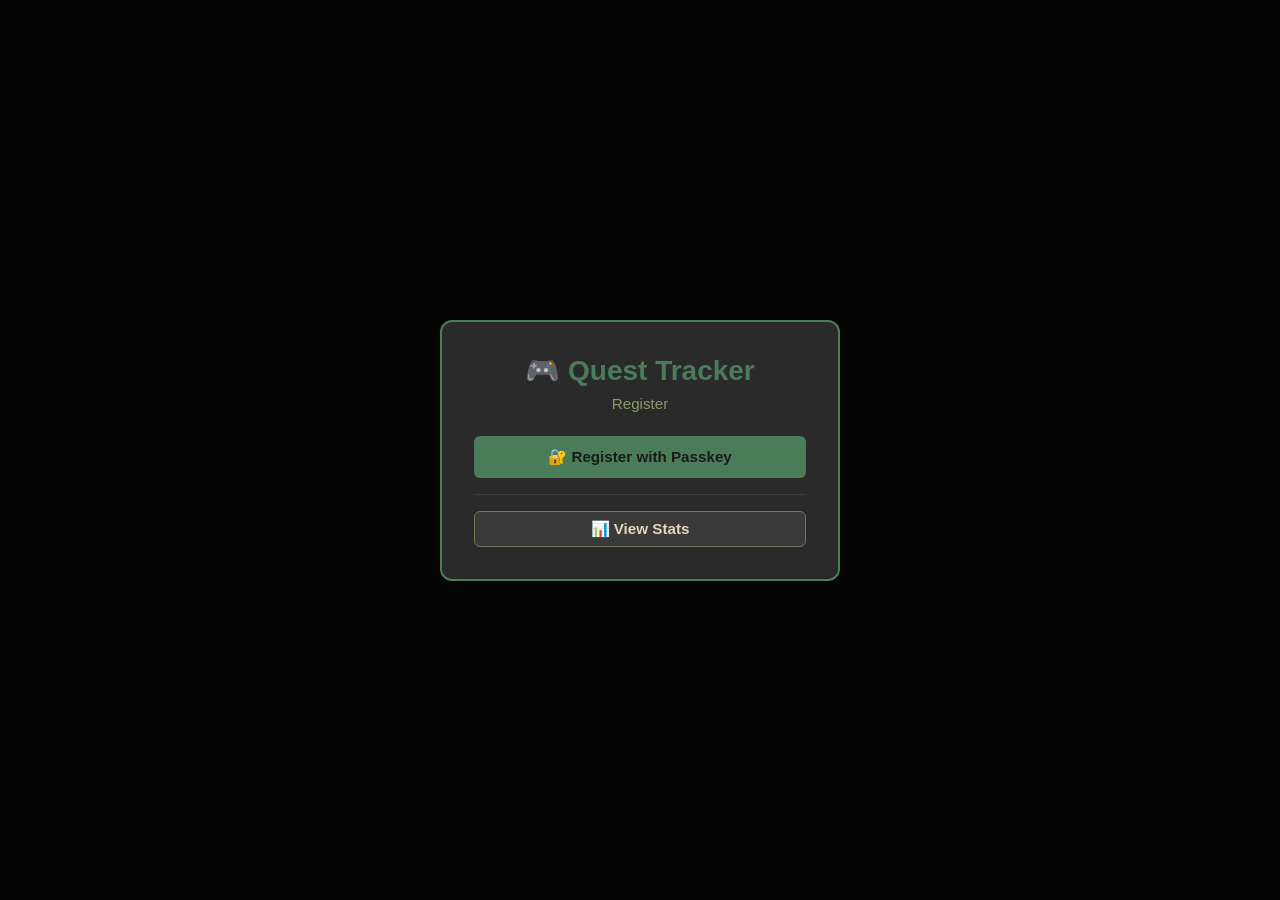
==== index.html @ 0c8b2405 "Fully (as far as I am aware) completed project." ====
<!DOCTYPE html>
<html lang="en">
<head>
    <meta charset="UTF-8">
    <meta name="viewport" content="width=device-width, initial-scale=1.0, viewport-fit=cover, user-scalable=yes">
    <meta name="theme-color" content="#1a1a1a">
    <meta name="apple-mobile-web-app-capable" content="yes">
    <meta name="apple-mobile-web-app-status-bar-style" content="black-translucent">
    <meta name="apple-mobile-web-app-title" content="Quest Tracker">
    <meta http-equiv="Content-Security-Policy" content="default-src * 'unsafe-inline' 'unsafe-eval' data: blob:; script-src * 'unsafe-inline' 'unsafe-eval' data: blob:; connect-src * 'unsafe-inline';">
    <title>Quest Tracker</title>
    <link rel="manifest" href="manifest.json?v=2">
    <link rel="icon" type="image/x-icon" href="/favicon.ico">
    <style>
        * { margin: 0; padding: 0; box-sizing: border-box; }
        :root {
            --jade: #4a7c59;
            --jade-dark: #2d4a37;
            --olive: #6b7d54;
            --olive-light: #8a9968;
            --dark-grey: #1a1a1a;
            --dark-grey-2: #2a2a2a;
            --dark-grey-3: #3a3a3a;
            --cream: #e6d5b8;
            --accent: #d4a574;
            --success: #52b788;
            --warning: #e8971f;
            --error: #d62828;
        }
        html, body { width: 100%; height: 100%; font-family: -apple-system, BlinkMacSystemFont, 'Segoe UI', Roboto, sans-serif; background: var(--dark-grey); color: var(--cream); overflow-x: hidden; }
        body { padding-top: max(12px, env(safe-area-inset-top)); padding-bottom: max(5px, env(safe-area-inset-bottom)); padding-left: env(safe-area-inset-left); padding-right: env(safe-area-inset-right); }
        .notch-fix { position: fixed; top: 0; left: 0; right: 0; height: env(safe-area-inset-top); background: var(--dark-grey); z-index: 9999; pointer-events: none; }
        .notch-fix-bottom { position: fixed; bottom: 0; left: 0; right: 0; height: env(safe-area-inset-bottom); background: var(--dark-grey); z-index: 9999; pointer-events: none; }
        .auth-modal { position: fixed; top: 0; left: 0; width: 100%; height: 100%; background: rgba(0,0,0,0.8); display: flex; align-items: center; justify-content: center; z-index: 2000; }
        .auth-modal.hidden { display: none; }
        .auth-box { background: var(--dark-grey-2); border: 2px solid var(--jade); border-radius: 12px; padding: 2rem; width: 90%; max-width: 400px; text-align: center; }
        .auth-box h1 { color: var(--jade); margin-bottom: 0.5rem; font-size: 1.75rem; }
        .auth-box p { color: var(--olive-light); margin-bottom: 1.5rem; font-size: 0.95rem; }
        .auth-buttons { display: flex; flex-direction: column; gap: 1rem; }
        button { padding: 0.75rem 1.5rem; background: var(--jade); color: var(--dark-grey); border: none; border-radius: 6px; cursor: pointer; font-weight: 600; font-size: 0.95rem; transition: all 0.3s; }
        button:hover { background: var(--olive-light); transform: translateY(-2px); }
        button.secondary { background: var(--dark-grey-3); color: var(--cream); border: 1px solid var(--olive); padding: 0.5rem 1rem; }
        .container { max-width: 800px; margin: 0 auto; padding: 1rem; }
        .header { display: flex; justify-content: space-between; align-items: center; padding: 1rem; background: var(--dark-grey-2); border-bottom: 2px solid var(--jade); margin-bottom: 1.5rem; border-radius: 0 0 8px 8px; gap: 1rem; flex-wrap: wrap; }
        .player-info { display: flex; align-items: center; gap: 1rem; flex: 1; min-width: 200px; }
        .player-avatar { width: 48px; height: 48px; border-radius: 50%; background: var(--jade); display: flex; align-items: center; justify-content: center; font-size: 24px; border: 2px solid var(--jade-dark); overflow: hidden; flex-shrink: 0; }
        .player-avatar img { width: 100%; height: 100%; object-fit: cover; object-position: center 30%; }
        .player-details h1 { font-size: 1.5rem; font-weight: 600; color: var(--jade); margin: 0; }
        .points-display { font-size: 0.875rem; color: var(--olive-light); }
        .header-actions { display: flex; gap: 0.75rem; align-items: center; }
        .header-actions button { padding: 0.4rem 0.8rem; font-size: 0.85rem; line-height: 1; height: 44px; min-width: 44px; }
        .reload-btn { background: var(--accent); color: var(--dark-grey); }
        .missed-section { background: rgba(232,151,31,0.1); border-left: 4px solid var(--warning); border-radius: 6px; padding: 1rem; margin-bottom: 1.5rem; border: 1px solid var(--warning); }
        .missed-section h3 { color: var(--warning); margin: 0 0 0.75rem 0; }
        .missed-quest { background: var(--dark-grey-3); padding: 0.75rem; border-radius: 4px; margin-bottom: 0.5rem; opacity: 0.7; border-left: 4px solid var(--warning); }
        .quest-section { background: var(--dark-grey-2); border: 1px solid var(--dark-grey-3); border-radius: 8px; overflow: hidden; margin-bottom: 1.5rem; }
        .quest-section-header { background: var(--jade-dark); padding: 1rem; cursor: pointer; display: flex; justify-content: space-between; align-items: center; }
        .quest-section-header h2 { margin: 0; font-size: 1.125rem; color: var(--cream); }
        .section-toggle { transition: transform 0.3s; font-size: 0.8rem; line-height: 1; }
        .section-toggle.collapsed { transform: rotate(-90deg); }
        .quest-list { padding: 1rem; display: flex; flex-direction: column; gap: 0.75rem; }
        .quest-list.hidden { display: none; }
        .quest-item { display: flex; align-items: center; gap: 1rem; padding: 0.75rem; background: var(--dark-grey-3); border-radius: 6px; border-left: 4px solid var(--olive); }
        .quest-item.completed { background: rgba(82,183,136,0.1); border-left-color: var(--success); opacity: 0.6; }
        .quest-item.locked { opacity: 0.5; pointer-events: none; }
        .quest-checkbox { width: 24px; height: 24px; cursor: pointer; accent-color: var(--jade); flex-shrink: 0; }
        .quest-info { flex: 1; }
        .quest-name { font-weight: 500; color: var(--cream); margin: 0 0 0.25rem 0; }
        .quest-item.completed .quest-name { text-decoration: line-through; color: var(--olive-light); }
        .quest-details { font-size: 0.75rem; color: var(--olive-light); margin: 0; }
        .quest-points { background: var(--jade); color: var(--dark-grey); padding: 0.25rem 0.75rem; border-radius: 12px; font-weight: 600; font-size: 0.875rem; white-space: nowrap; flex-shrink: 0; }
        .lock-message { background: rgba(232,151,31,0.15); border: 1px solid var(--warning); border-radius: 6px; padding: 1rem; margin-bottom: 1rem; text-align: center; color: var(--warning); }
        .sidebar { display: grid; grid-template-columns: repeat(auto-fit, minmax(200px, 1fr)); gap: 1.5rem; margin-bottom: 2rem; }
        .sidebar-card { background: var(--dark-grey-2); border: 1px solid var(--dark-grey-3); border-radius: 8px; padding: 1rem; }
        .sidebar-card.shop { padding: 0; }
        .sidebar-card h2 { margin: 0; font-size: 1.125rem; color: var(--jade); }
        .point-stat { font-size: 2rem; font-weight: 700; color: var(--accent); margin: 0.5rem 0; text-align: center; }
        .today-points-sup { font-size: 0.9rem; font-weight: 600; color: var(--success); vertical-align: super; margin-left: 2px; }
        .shop-header { padding: 1rem; cursor: pointer; display: flex; justify-content: space-between; align-items: center; }
        .shop-header h2 { margin: 0; font-size: 1.125rem; }
        .shop-items { margin: 1rem; display: flex; flex-direction: column; gap: 0.75rem; max-height: 300px; overflow-y: auto; }
        .shop-items.hidden { display: none; }
        .shop-item { background: var(--dark-grey-3); padding: 0.75rem; border-radius: 6px; border-left: 4px solid var(--accent); display: flex; justify-content: space-between; align-items: center; gap: 0.75rem; }
        .shop-item-name { font-weight: 600; margin: 0; color: var(--cream); }
        .shop-item-cost { font-size: 0.75rem; color: var(--olive-light); margin: 0.25rem 0 0 0; }
        .redeem-btn { background: var(--accent); color: var(--dark-grey); padding: 0.5rem 1rem; border: none; border-radius: 4px; cursor: pointer; font-weight: 600; font-size: 0.75rem; }
        .redeem-btn:disabled { opacity: 0.5; cursor: not-allowed; }
        .completed-section { background: var(--dark-grey-2); border: 1px solid var(--dark-grey-3); border-radius: 8px; overflow: hidden; margin-top: 2rem; }
        .completed-section-header { background: rgba(82,183,136,0.2); padding: 1rem; cursor: pointer; display: flex; justify-content: space-between; align-items: center; }
        .completed-section-header h2 { margin: 0; font-size: 1rem; color: var(--success); }
        .completed-list { padding: 1rem; display: flex; flex-direction: column; gap: 0.5rem; }
        .completed-list.hidden { display: none; }
        .completed-item { background: var(--dark-grey-3); padding: 0.5rem 0.75rem; border-radius: 4px; display: flex; gap: 0.75rem; opacity: 0.6; }
        .completed-item-name { flex: 1; color: var(--olive-light); text-decoration: line-through; font-size: 0.9rem; }
        .completed-item-points { font-size: 0.75rem; color: var(--success); font-weight: 600; }
        @media (max-width: 768px) { .sidebar { grid-template-columns: 1fr; } .header { flex-direction: column; text-align: center; } .player-info { width: 100%; justify-content: space-between; } .logout-btn-mobile { display: inline-block; } .header-actions { justify-content: center; flex-wrap: wrap; } }
        @media (min-width: 769px) { .logout-btn-mobile { display: none; } }
        .sr-only { position: absolute; width: 1px; height: 1px; padding: 0; margin: -1px; overflow: hidden; }
        /* Mobile logout button (inside player-info) */
        .logout-btn-mobile {
            background: var(--dark-grey-3);
            color: var(--cream);
            border: 1px solid var(--olive);
            padding: 0.25rem 0.5rem;
            border-radius: 6px;
            font-size: 1.1rem;    /* same size as the emoji buttons */
            min-width: 44px;
            height: 44px;
            margin-left: auto;
        }

        /* Desktop logout button (inside header-actions) */
        .logout-btn-desktop {
            background: var(--dark-grey-3);
            color: var(--cream);
            border: 1px solid var(--olive);
            padding: 0.4rem 0.8rem;
            font-size: 0.85rem;
            border-radius: 6px;
            cursor: pointer;
            font-weight: 600;
            transition: all 0.3s;
            line-height: 1;
            height: auto;
            min-width: 44px;
        }
        .logout-btn-desktop:hover {
            background: var(--olive-light);
            transform: translateY(-2px);
        }
        @media (max-width: 768px) { .logout-btn-desktop { display: none; } .logout-btn-mobile { display: inline-block; } }
        @media (min-width: 769px) { .logout-btn-mobile { display: none; } .logout-btn-desktop { display: inline-block; } }
    </style>
</head>
<body>
<div class="notch-fix"></div>
<h1 class="sr-only">Quest Tracker - ADHD Friendly To-Do with Rewards</h1>

<div id="authModal" class="auth-modal">
    <div class="auth-box">
        <h1>🎮 Quest Tracker</h1>
        <p id="authSubtitle">Player 1</p>
        <div class="auth-buttons" id="authButtons"></div>
        <div style="margin-top: 1rem; padding-top: 1rem; border-top: 1px solid var(--dark-grey-3);">
            <button onclick="window.location.href='stats.html'" class="secondary" style="width: 100%;">📊 View Stats</button>
        </div>
    </div>
</div>

<div id="appContainer" style="display: none;">
    <div class="header">
        <div class="player-info">
            <div class="player-avatar" id="playerAvatar">🎮</div>
            <div class="player-details">
                <h1 style="font-family: monospace;">[ <span style="color: var(--accent);">Player 1</span> ]</h1>
                <div class="points-display"><span id="totalPoints">0</span> pts earned today</div>
            </div>
            <button class="logout-btn-mobile" onclick="app.logout()">Logout</button>
        </div>
        <div class="header-actions">
            <button onclick="window.location.reload()" class="reload-btn" title="Reload">🔄</button>
            <button onclick="app.undoLastToggle()" title="Undo last action">↩️</button>
            <button onclick="app.enableNotifications()" title="Enable Notifications">🔔</button>
            <button onclick="app.openHistory()" title="History">📜</button>
            <button onclick="app.openAchievements()" title="Achievements">🏆</button>
            <button onclick="app.openManager()">⚙️</button>
            <button class="logout-btn-desktop" onclick="app.logout()">Logout</button>
        </div>
    </div>

    <div class="container">
        <div class="sidebar">
            <div class="sidebar-card">
                <h2>⭐ Points Balance</h2>
                <div class="point-stat"><span id="displayTotalPoints">0</span><sup id="displayTodayPoints" class="today-points-sup"></sup></div>
            </div>
            <div class="sidebar-card shop">
                <div class="shop-header" onclick="app.toggleShop()">
                    <h2>🏪 Shop</h2>
                    <span class="section-toggle collapsed" id="shopToggle">▼</span>
                </div>
                <div class="shop-items hidden" id="shopItems"></div>
            </div>
        </div>

        <div id="missedSection"></div>
        <div id="calendarQuestsSection" style="display:none; margin-bottom:1.5rem;">
            <div class="quest-section">
                <div class="quest-section-header" id="calendarSectionHeader" style="background: var(--jade-dark); cursor: pointer;">
                    <h2>📅 Today's Calendar Events</h2>
                    <div class="section-toggle collapsed" id="calendarToggle">▼</div>
                </div>
                <div class="quest-list hidden" id="calendarQuestsList"></div>
            </div>
        </div>
        <div id="questsContainer"></div>
        <div id="completedSection"></div>
    </div>
</div>

<script>
    // Force clear old cache on PWA
    if ('serviceWorker' in navigator) {
        navigator.serviceWorker.getRegistrations().then(function(registrations) {
            for(let registration of registrations) {
                registration.unregister();
                console.log('ServiceWorker unregistered');
            }
        });
    }
    if (localStorage.getItem('app_version') !== '3.0') {
        localStorage.clear();
        localStorage.setItem('app_version', '3.0');
        location.reload(true);
    }
</script>

<script>
    // ============================================
    // WEBAUTHN HELPER - INLINED
    // ============================================
    const WebAuthnHelper = (() => {
        const STORE_KEY = 'webauthn_credential';
        const bufToBase64url = (buf) => {
            return btoa(String.fromCharCode(...new Uint8Array(buf)))
                .replace(/\+/g, '-').replace(/\//g, '_').replace(/=/g, '');
        };
        const isSupported = () => {
            return !!(window.PublicKeyCredential && navigator.credentials && navigator.credentials.create && navigator.credentials.get);
        };
        const register = async (username = 'Player 1') => {
            if (!isSupported()) return { success: false, error: 'WebAuthn not supported.' };
            const userId = crypto.getRandomValues(new Uint8Array(16));
            const challenge = crypto.getRandomValues(new Uint8Array(32));
            const publicKeyOptions = {
                challenge, rp: { name: 'Quest Tracker', id: window.location.hostname },
                user: { id: userId, name: username, displayName: username },
                pubKeyCredParams: [{ type: 'public-key', alg: -7 }, { type: 'public-key', alg: -257 }],
                authenticatorSelection: { authenticatorAttachment: 'platform', userVerification: 'required', residentKey: 'preferred' },
                timeout: 60000, attestation: 'none'
            };
            try {
                const credential = await navigator.credentials.create({ publicKey: publicKeyOptions });
                const credentialId = bufToBase64url(credential.rawId);
                const userIdB64 = bufToBase64url(userId);
                localStorage.setItem(STORE_KEY, JSON.stringify({ credentialId, userId: userIdB64, registeredAt: new Date().toISOString() }));
                return { success: true, credentialId, userId: userIdB64 };
            } catch (err) { return { success: false, error: err.message }; }
        };
        const authenticate = async () => {
            if (!isSupported()) return { success: false, error: 'WebAuthn not supported.' };
            const challenge = crypto.getRandomValues(new Uint8Array(32));
            try {
                await navigator.credentials.get({ publicKey: { challenge, rpId: window.location.hostname, userVerification: 'required', timeout: 60000 } });
                return { success: true };
            } catch (err) { return { success: false, error: err.message }; }
        };
        const authenticateQR = async () => {
            if (!isSupported()) return { success: false, error: 'WebAuthn not supported.' };
            const challenge = crypto.getRandomValues(new Uint8Array(32));
            try {
                await navigator.credentials.get({ publicKey: { challenge, rpId: window.location.hostname, userVerification: 'required', mediation: 'conditional', timeout: 120000 } });
                return { success: true };
            } catch (err) { return { success: false, error: err.message }; }
        };
        const reset = () => localStorage.removeItem(STORE_KEY);
        return { isSupported, register, authenticate, authenticateQR, reset };
    })();

    // ============================================
    // MAIN APP
    // ============================================
    const app = {
        userData: null,
        settings: null,
        quests: [],
        shopItems: [],
        calendarFeeds: [],
        history: [],
        isLoggedIn: false,
        sideQuestUnlocked: false,
        reminderInterval: null,
        lastToggledQuest: null,
        lastToggledState: null,
        totalPoints: 0,
        todayPoints: 0,

        hashCode(str) {
            let hash = 0;
            for (let i = 0; i < str.length; i++) {
                const char = str.charCodeAt(i);
                hash = ((hash << 5) - hash) + char;
                hash |= 0;
            }
            return Math.abs(hash).toString(36);
        },

        async init() {
            await this.loadData();
            await this.checkPasskeyRegistration();
            this.startReminderChecker();
        },

        async saveData() {
            if (!this.userData) return;

            // Create a clean copy without circular references
            const dataToSave = {
                user: this.userData,
                quests: this.quests,
                history: this.history,
                passkeyRegistered: this.passkeyRegistered
            };

            localStorage.setItem('questTrackerData', JSON.stringify(dataToSave));

            try {
                await fetch('api.php', {
                    method: 'PUT',
                    headers: { 'Content-Type': 'application/json' },
                    body: JSON.stringify(dataToSave)
                });
            } catch(e) {
                console.warn('Could not save to server:', e);
            }
        },

        addToHistory(type, description, points) {
            const today = new Date().toDateString();
            const playerName = this.userData?.name || 'Player 1';

            // Format description consistently
            let formattedDescription = description;
            if (type === 'reward_redeem' && !description.startsWith(playerName)) {
                formattedDescription = `${playerName} ${description}`;
            } else if (type === 'quest_complete' && !description.includes('Completed quest:')) {
                formattedDescription = `Completed quest: ${description}`;
            } else if (type === 'bonus') {
                formattedDescription = description;
            }

            const entry = {
                type: type,
                description: formattedDescription,
                points: points,  // Store as integer (positive or negative)
                date: today,
                timestamp: new Date().toISOString()
            };

            this.history.push(entry);

            // Save to server via the history endpoint
            fetch('api.php?action=history', {
                method: 'POST',
                headers: { 'Content-Type': 'application/json' },
                body: JSON.stringify({ entries: [entry] })
            }).catch(e => console.warn('Could not save to server:', e));

            // Keep only last 30 days locally
            const thirtyDaysAgo = new Date();
            thirtyDaysAgo.setDate(thirtyDaysAgo.getDate() - 30);
            this.history = this.history.filter(h => new Date(h.timestamp) > thirtyDaysAgo);
            this.saveData();
        },

        checkDailyReset() {
            const today = new Date().toDateString();
            if (this.userData.lastReset !== today) {
                const yesterday = new Date();
                yesterday.setDate(yesterday.getDate() - 1);
                const yesterdayDate = yesterday.toDateString();

                // 1. Remove expired calendar quests (expires < today)
                this.quests = this.quests.filter(quest => {
                    if (quest.type === 'calendar' && new Date(quest.expires) < new Date(today)) {
                        console.log(`🗑️ Removing expired calendar quest: ${quest.name}`);
                        return false;
                    }
                    return true;
                });

                // 2. Process remaining quests: mark missed, delete completed one-time
                const keepQuests = [];
                this.quests.forEach(quest => {
                    if (quest.type !== 'calendar') {
                        const isOneTime = quest.schedule === 'One-time';
                        if (isOneTime && quest.completed) {
                            console.log(`🗑️ Removing completed one-time quest: ${quest.name}`);
                            return;
                        }
                        if (!quest.completed && quest.schedule !== 'One-time' && !quest.specific_dates && !this.matchesDatePattern(quest.schedule, yesterday)) {
                            if (!quest.missed) {
                                quest.missed = true;
                                quest.missedDate = yesterdayDate;
                            }
                        }
                    }
                    keepQuests.push(quest);
                });

                this.quests = keepQuests;
                this.userData.lastReset = today;
                this.saveData();
                this.addBonusPointsForMissed();
                this.syncCalendarFeeds();
                this.loadCompletions();
            }
        },

        startReminderChecker() {
            if (this.reminderInterval) clearInterval(this.reminderInterval);
            this.reminderInterval = setInterval(() => this.checkReminders(), 30000);
        },

        checkNotificationSupport() {
            if (!('Notification' in window)) {
                console.log('This browser does not support notifications');
                return false;
            }
            return true;
        },

        requestNotificationPermission() {
            if ('Notification' in window && Notification.permission === 'default') {
                console.log('🔔 Notifications available. Click the bell to enable.');
            }
        },

        async enableNotifications() {
            if (!this.checkNotificationSupport()) {
                alert('❌ Notifications not supported on this browser');
                return;
            }
            if (Notification.permission === 'granted') {
                alert('✅ Notifications already enabled!');
                this.sendTestNotification();
                return;
            }
            if (Notification.permission === 'denied') {
                alert('❌ Notifications blocked. Please check your browser settings.');
                return;
            }
            const permission = await Notification.requestPermission();
            if (permission === 'granted') {
                alert('✅ Notifications enabled!');
                this.sendTestNotification();
                localStorage.setItem('notifications_enabled', 'true');
            } else {
                alert('❌ Notification permission denied');
            }
        },

        sendTestNotification() {
            if (Notification.permission === 'granted') {
                new Notification('🎮 Quest Tracker', {
                    body: 'Notifications are working! You will receive quest reminders and achievements.',
                    icon: '/favicon.ico',
                    tag: 'test-notification'
                });
            }
        },

        async checkReminders() {
            if (Notification.permission !== 'granted') return;
            try {
                const res = await fetch('api.php?action=pending_reminders');
                const data = await res.json();
                if (data.reminders && data.reminders.length) {
                    data.reminders.forEach(reminder => {
                        new Notification(`⏰ Reminder: ${reminder.name}`, {
                            body: `Time to complete! (+${reminder.points} points)`,
                            icon: '/favicon.ico',
                            tag: reminder.id
                        });
                    });
                }
            } catch(e) { console.warn('Reminder check failed:', e); }
        },

        formatTime12hr(date) {
            let hours = date.getHours();
            const minutes = date.getMinutes();
            const ampm = hours >= 12 ? 'pm' : 'am';
            hours = hours % 12;
            hours = hours ? hours : 12;
            const minutesStr = minutes.toString().padStart(2, '0');
            return `${hours}:${minutesStr} ${ampm}`;
        },

        saveLastToggle(questId, wasCompleted, pointsDelta) {
            this.lastToggledQuest = questId;
            this.lastToggledState = { completed: wasCompleted, pointsDelta: pointsDelta };
            setTimeout(() => {
                if (this.lastToggledQuest === questId) {
                    this.lastToggledQuest = null;
                    this.lastToggledState = null;
                }
            }, 30 * 60 * 1000);
        },

        async undoLastToggle() {
            if (!this.lastToggledQuest || !this.lastToggledState) {
                alert('❌ Nothing to undo (last action was more than 30 minutes ago)');
                return;
            }
            const quest = this.quests.find(q => q.id === this.lastToggledQuest);
            if (!quest) {
                alert('❌ Quest not found');
                return;
            }
            await fetch('api.php?action=toggle_quest', {
                method: 'POST',
                headers: { 'Content-Type': 'application/json' },
                body: JSON.stringify({
                    quest_id: quest.id,
                    quest_name: quest.name,
                    points: quest.points || 1,
                    completed: this.lastToggledState.completed
                })
            });
            await this.loadData();
            this.render();
            this.lastToggledQuest = null;
            this.lastToggledState = null;
            alert(`↩️ Undid: ${quest.name}`);
        },

        async loadData() {
            try {
                const res = await fetch('api.php');
                if (res.ok) {
                    const data = await res.json();
                    this.userData = data.user;
                    this.settings = data.settings;

                    // Parse quests and convert JSON strings to arrays
                    this.quests = (data.quests || []).map(q => {
                        // Parse days_visible if it's a JSON string
                        if (q.days_visible && typeof q.days_visible === 'string') {
                            try {
                                // Try to parse as JSON first (for ["Monday", "Wednesday"])
                                q.days_visible = JSON.parse(q.days_visible);
                            } catch(e) {
                                // If it fails, treat it as a single day string and convert to array
                                if (q.days_visible && q.days_visible !== 'null') {
                                    q.days_visible = [q.days_visible];
                                } else {
                                    q.days_visible = null;
                                }
                            }
                        }
                        // Parse specific_dates if it's a JSON string
                        if (q.specific_dates && typeof q.specific_dates === 'string') {
                            try {
                                q.specific_dates = JSON.parse(q.specific_dates);
                            } catch(e) { q.specific_dates = null; }
                        }
                        // After parsing days_visible and specific_dates, add:
                        if (!q.days_visible && q.schedule && !q.schedule.includes('/') && !q.schedule.includes('every other') && !q.schedule.includes('&')) {
                            const dayNames = ['Monday','Tuesday','Wednesday','Thursday','Friday','Saturday','Sunday'];
                            const scheduleDay = q.schedule.charAt(0).toUpperCase() + q.schedule.slice(1).toLowerCase();
                            if (dayNames.includes(scheduleDay)) {
                                q.days_visible = [scheduleDay];
                                q.schedule = 'Daily';   // keep schedule as Daily to avoid double‑matching
                            }
                        }
                        return q;
                    });

                    this.shopItems = data.shopItems || [];
                    this.calendarFeeds = data.calendarFeeds || [];

                    // Load points
                    await this.loadPoints();

                    // Load completions to set quest completed states
                    await this.loadCompletions();

                    return;
                }
            } catch (e) { console.warn(e); }
        },

        async loadPoints() {
            try {
                const res = await fetch('api.php?action=points');
                if (res.ok) {
                    const data = await res.json();
                    this.totalPoints = data.totalPoints || 0;
                    this.todayPoints = data.todayPoints || 0;
                }
            } catch(e) { console.warn('Could not load points:', e); }
        },

        async loadCompletions() {
            try {
                const res = await fetch('api.php?action=completions');
                if (res.ok) {
                    const data = await res.json();
                    console.log('Completions loaded:', data.completions); // Debug
                    const completions = data.completions || {};
                    this.quests.forEach(quest => {
                        quest.completed = completions[quest.id] ? completions[quest.id].completed : false;
                    });
                    this.render(); // Force UI update
                } else {
                    console.error('Completions fetch failed:', res.status);
                }
            } catch(e) {
                console.error('Could not load completions:', e);
            }
        },

        async checkPasskeyRegistration() {
            const savedLoggedIn = localStorage.getItem('quest_logged_in') === 'true';
            const savedUserId = localStorage.getItem('quest_user_id');
            if (savedLoggedIn && savedUserId && this.userData && this.userData.id === savedUserId) {
                this.isLoggedIn = true;
                this.showApp();
                return;
            }
            if (!WebAuthnHelper.isSupported()) {
                document.getElementById('authSubtitle').textContent = 'Browser not supported';
                document.getElementById('authButtons').innerHTML = '<p style="color:var(--error);">No WebAuthn support</p>';
                document.getElementById('authModal').classList.remove('hidden');
                return;
            }
            let serverRegistered = false;
            try { const res = await fetch('api.php?action=passkey_status'); if (res.ok) serverRegistered = (await res.json()).registered === true; } catch(e) {}
            if (!serverRegistered) this.showRegistration();
            else this.showLogin();
        },

        showLogin() {
            document.getElementById('authSubtitle').textContent = 'Login';
            document.getElementById('authButtons').innerHTML = `<button onclick="app.passkeyLogin()">🔐 Log in with Passkey</button><button onclick="app.passkeyLoginQR()" class="secondary">📱 Use QR code</button>`;
            document.getElementById('authModal').classList.remove('hidden');
        },

        showRegistration() {
            document.getElementById('authSubtitle').textContent = 'Register';
            document.getElementById('authButtons').innerHTML = `<button onclick="app.passkeyRegister()">🔐 Register with Passkey</button>`;
            document.getElementById('authModal').classList.remove('hidden');
        },

        showApp() {
            document.getElementById('authModal').classList.add('hidden');
            document.getElementById('appContainer').style.display = 'block';
            this.checkDailyReset();
            this.loadAvatar();
            this.render();
            this.setSessionCookie();
            localStorage.setItem('quest_logged_in', 'true');
            if (this.userData) localStorage.setItem('quest_user_id', this.userData.id);
            this.requestNotificationPermission();
            this.syncCalendarFeeds();
        },

        async passkeyRegister() {
            const secret = prompt('Enter the registration secret:');
            if (!secret) return;
            document.getElementById('authButtons').innerHTML = '<p style="color:var(--olive-light);">Creating passkey...</p>';
            const result = await WebAuthnHelper.register('Player 1');
            if (!result.success) { this.showRegistration(); alert('Failed: ' + result.error); return; }
            try {
                const res = await fetch('api.php?action=save_credential', { method: 'PUT', headers: { 'Content-Type': 'application/json', 'X-Register-Secret': secret }, body: JSON.stringify({ credentialId: result.credentialId }) });
                if (!res.ok) throw new Error();
            } catch(e) { alert('Server error'); WebAuthnHelper.reset(); this.showRegistration(); return; }
            this.userData = { id: result.userId, name: 'Player 1' };
            await this.loadData();
            this.showApp();
        },

        async passkeyLogin() {
            document.getElementById('authButtons').innerHTML = '<p style="color:var(--olive-light);">Waiting for passkey...</p>';
            const result = await WebAuthnHelper.authenticate();
            if (!result.success) { this.showLogin(); alert('Login failed: ' + result.error); return; }
            this.isLoggedIn = true;
            this.showApp();
        },

        async passkeyLoginQR() {
            document.getElementById('authButtons').innerHTML = '<p style="color:var(--olive-light);">Waiting for QR passkey...</p>';
            const result = await WebAuthnHelper.authenticateQR();
            if (!result.success) { this.showLogin(); alert('Login failed: ' + result.error); return; }
            this.isLoggedIn = true;
            this.showApp();
        },

        logout() {
            if (confirm('Logout?')) {
                this.isLoggedIn = false;
                document.cookie = 'quest_session=; expires=Thu, 01 Jan 1970 00:00:00 UTC; path=/;';
                document.cookie = 'quest_logged_in=; expires=Thu, 01 Jan 1970 00:00:00 UTC; path=/;';
                localStorage.removeItem('quest_logged_in');
                localStorage.removeItem('quest_user_id');
                document.getElementById('appContainer').style.display = 'none';
                this.showLogin();
            }
        },

        setSessionCookie() {
            if (!this.userData?.id) return;
            const expires = new Date();
            expires.setDate(expires.getDate() + 7);
            document.cookie = `quest_session=${this.userData.id}; expires=${expires.toUTCString()}; path=/; SameSite=Lax; Secure`;
            document.cookie = `quest_logged_in=true; expires=${expires.toUTCString()}; path=/; SameSite=Lax; Secure`;
        },

        // ============ SCHEDULING FUNCTIONS ============

        matchesDatePattern(pattern, date) {
            if (!pattern || pattern === '&&/&&/&&&&') return true;
            const day = String(date.getDate()).padStart(2, '0');
            const month = String(date.getMonth() + 1).padStart(2, '0');
            const year = date.getFullYear();
            const patternParts = pattern.split('/');
            if (patternParts.length !== 3) return false;
            if (patternParts[0] !== '&&' && patternParts[0] !== day) return false;
            if (patternParts[1] !== '&&' && patternParts[1] !== month) return false;
            if (patternParts[2] !== '&&&&' && patternParts[2] !== year.toString()) return false;
            return true;
        },

        isSpecificDateMatch(quest, customDate = null) {
            if (quest.specific_dates && quest.specific_dates.length > 0) {
                const today = customDate || new Date();
                for (const datePattern of quest.specific_dates) {
                    if (this.matchesDatePattern(datePattern, today)) return true;
                }
            }
            return false;
        },

        isBiWeeklyMatch(quest, customDate = null) {
            if (!quest.schedule || !quest.schedule.toLowerCase().includes('every other')) return false;
            const today = customDate || new Date();
            const startOfYear = new Date(today.getFullYear(), 0, 1);
            const pastDaysOfYear = (today - startOfYear) / 86400000;
            const weekNumber = Math.ceil((pastDaysOfYear + startOfYear.getDay() + 1) / 7);
            const scheduleLower = quest.schedule.toLowerCase();
            if (scheduleLower.includes('even') && weekNumber % 2 === 0) return true;
            if (scheduleLower.includes('odd') && weekNumber % 2 === 1) return true;
            return false;
        },

        getTargetWeekdayFromSchedule(schedule) {
            const weekdays = ['Monday', 'Tuesday', 'Wednesday', 'Thursday', 'Friday', 'Saturday', 'Sunday'];
            for (const day of weekdays) {
                if (schedule.toLowerCase().includes(day.toLowerCase())) {
                    return day;
                }
            }
            return null;
        },

        isNthWeekdayMatch(quest, customDate = null) {
            if (!quest.schedule) return false;

            const targetDay = this.getTargetWeekdayFromSchedule(quest.schedule);
            if (!targetDay) return false;

            const today = customDate || new Date();
            const todayName = today.toLocaleDateString('en-US', { weekday: 'long' });

            // If today is not the target weekday, it can't match
            if (todayName !== targetDay) return false;

            const date = today.getDate();
            const firstOfMonth = new Date(today.getFullYear(), today.getMonth(), 1);
            const firstDayOfWeek = firstOfMonth.getDay(); // 0 = Sunday
            const targetDayIndex = ['Sunday', 'Monday', 'Tuesday', 'Wednesday', 'Thursday', 'Friday', 'Saturday'].indexOf(targetDay);
            let occurrence = Math.ceil((date + (firstDayOfWeek - targetDayIndex)) / 7);
            if (occurrence < 1) occurrence = 1;
            if (occurrence > 5) occurrence = 5;

            const scheduleLower = quest.schedule.toLowerCase();
            if (scheduleLower.includes('2nd') && scheduleLower.includes('4th') && (occurrence === 2 || occurrence === 4)) return true;
            if (scheduleLower.includes('1st') && scheduleLower.includes('3rd') && (occurrence === 1 || occurrence === 3)) return true;
            if (scheduleLower.includes('1st') && occurrence === 1) return true;
            if (scheduleLower.includes('2nd') && occurrence === 2) return true;
            if (scheduleLower.includes('3rd') && occurrence === 3) return true;
            if (scheduleLower.includes('4th') && occurrence === 4) return true;
            if (scheduleLower.includes('5th') && occurrence === 5) return true;

            return false;
        },

        isQuestVisibleToday(quest) {
            // Calendar quests
            if (quest.type === 'calendar') {
                const today = new Date().toDateString();
                return quest.expires === today;
            }

            // Specific dates
            if (this.isSpecificDateMatch(quest)) return true;

            // Single date pattern in schedule
            if (quest.schedule && quest.schedule.includes('/')) {
                const looksLikeDate = quest.schedule.match(/\d{2}\/\d{2}\/&&&&|\d{2}\/\d{2}\/\d{4}/);
                if (looksLikeDate) {
                    return this.matchesDatePattern(quest.schedule, new Date());
                }
            }

            // Bi-weekly
            if (this.isBiWeeklyMatch(quest)) return true;

            // Nth weekday (like "2nd & 4th Saturday")
            if (this.isNthWeekdayMatch(quest)) return true;

            // "Every weekend"
            if (quest.schedule && quest.schedule.toLowerCase() === 'every weekend') {
                const today = new Date().toLocaleDateString('en-US', { weekday: 'long' });
                return (today === 'Saturday' || today === 'Sunday');
            }

            // Days visible (array of weekdays)
            if (quest.days_visible !== null && quest.days_visible !== undefined) {
                let daysVisible = quest.days_visible;
                if (typeof daysVisible === 'string') {
                    try { daysVisible = JSON.parse(daysVisible); } catch(e) { daysVisible = []; }
                }
                if (Array.isArray(daysVisible) && daysVisible.length > 0) {
                    const today = new Date().toLocaleDateString('en-US', { weekday: 'long' });
                    return daysVisible.includes(today);
                }
            }

            // If schedule is a plain weekday name (e.g., "Monday") that wasn't caught earlier, treat it as a day
            if (quest.schedule) {
                const dayNames = ['Monday','Tuesday','Wednesday','Thursday','Friday','Saturday','Sunday'];
                const scheduleDay = quest.schedule.charAt(0).toUpperCase() + quest.schedule.slice(1).toLowerCase();
                if (dayNames.includes(scheduleDay)) {
                    const today = new Date().toLocaleDateString('en-US', { weekday: 'long' });
                    return scheduleDay === today;
                }
            }

            // Default: show every day only if no special schedule is set
            // But if the schedule is a complex pattern that didn't match, return false
            if (quest.schedule && (quest.schedule.includes('&') || quest.schedule.includes('every') || quest.schedule.includes('2nd') || quest.schedule.includes('1st'))) {
                return false;
            }

            return true;
        },

        wasVisibleYesterday(quest) {
            const yesterday = new Date();
            yesterday.setDate(yesterday.getDate() - 1);
            if (this.isSpecificDateMatch(quest, yesterday)) return true;
            if (quest.schedule && quest.schedule.includes('/')) {
                const looksLikeDate = quest.schedule.match(/\d{2}\/\d{2}\/&&&&|\d{2}\/\d{2}\/\d{4}/);
                if (looksLikeDate) {
                    return this.matchesDatePattern(quest.schedule, yesterday);
                }
            }
            if (this.isBiWeeklyMatch(quest, yesterday)) return true;
            if (this.isNthWeekdayMatch(quest, yesterday)) return true;
            if (quest.days_visible !== null && quest.days_visible !== undefined) {
                let daysVisible = quest.days_visible;
                if (typeof daysVisible === 'string') {
                    try { daysVisible = JSON.parse(daysVisible); } catch(e) { daysVisible = []; }
                }
                if (Array.isArray(daysVisible) && daysVisible.length > 0) {
                    const yesterdayName = yesterday.toLocaleDateString('en-US', { weekday: 'long' });
                    return daysVisible.includes(yesterdayName);
                }
            }
            return true;
        },

        async syncCalendarFeeds() {
            const calendarFeeds = this.calendarFeeds || [];
            if (calendarFeeds.length === 0) return;

            // ✅ Use existing calendar quests from current state (they already have correct 'completed' from loadCompletions)
            const existingCalendarQuests = this.quests.filter(q => q.type === 'calendar');
            const existingMap = new Map();
            existingCalendarQuests.forEach(q => {
                existingMap.set(q.id, q);
            });

            // Completion map by name+expires (for new events that don't yet have an ID)
            const completionMap = new Map();
            existingCalendarQuests.forEach(q => {
                const key = `${q.name}_${q.expires}`;
                completionMap.set(key, q.completed);
            });

            const updatedEvents = [];
            for (const feed of calendarFeeds) {
                try {
                    const events = await this.fetchCalendarEvents(feed.url);
                    for (const event of events) {
                        const startDateStr = event.start.toDateString();
                        const endDateStr = (event.end || event.start).toDateString();
                        const questName = `📅 ${event.summary || 'Calendar Event'}`;
                        const stableId = `cal_${this.hashCode(`${questName}_${startDateStr}_${endDateStr}`)}`;
                        const key = `${questName}_${endDateStr}`;

                        const existing = existingMap.get(stableId);
                        if (!existing) {
                            // New event
                            updatedEvents.push({
                                id: stableId,
                                name: questName,
                                type: 'calendar',
                                points: 1,
                                completed: completionMap.get(key) || false,
                                reminder_time: event.start ? this.formatTime12hr(event.start) : null,
                                expires: endDateStr,
                                created_at: new Date().toISOString()
                            });
                        } else {
                            // Existing event – preserve its completed flag, but update other fields
                            existing.reminder_time = event.start ? this.formatTime12hr(event.start) : null;
                            existing.expires = endDateStr;
                            updatedEvents.push(existing);
                        }
                    }
                } catch(e) {
                    console.warn('Failed to fetch calendar:', feed.url, e);
                }
            }

            // Remove duplicates by ID (just in case)
            const unique = [];
            const seenIds = new Set();
            for (const ev of updatedEvents) {
                if (!seenIds.has(ev.id)) {
                    seenIds.add(ev.id);
                    unique.push(ev);
                }
            }

            // Save to server via PUT (the server will upsert, preserving foreign keys)
            await this.saveCalendarQuests(unique);

            // Merge with regular quests (main/side)
            const regularQuests = this.quests.filter(q => q.type !== 'calendar');
            this.quests = [...regularQuests, ...unique];
            this.saveData();
            this.render();
        },

        async fetchCalendarEvents(calendarUrl) {
            if (!calendarUrl) return [];
            try {
                const proxyUrl = `api.php?action=ical_proxy&url=${encodeURIComponent(calendarUrl)}`;
                const response = await fetch(proxyUrl);
                if (!response.ok) return [];
                const icalData = await response.text();
                return this.parseICal(icalData);
            } catch(e) {
                console.warn('Failed to fetch calendar:', e);
                return [];
            }
        },

        async saveCalendarQuests(quests) {
            try {
                await fetch('api.php?action=calendar_quests', {
                    method: 'PUT',
                    headers: { 'Content-Type': 'application/json' },
                    body: JSON.stringify({ quests: quests, lastUpdated: new Date().toISOString() })
                });
            } catch(e) {
                console.warn('Could not save calendar quests:', e);
            }
        },

        parseICal(icalData) {
            const events = [];
            const lines = icalData.split(/\r?\n/);
            let currentEvent = null;

            for (let i = 0; i < lines.length; i++) {
                let line = lines[i].trim();
                while (lines[i+1] && lines[i+1].startsWith(' ')) {
                    line += lines[i+1].trim();
                    i++;
                }

                if (line === 'BEGIN:VEVENT') {
                    currentEvent = {};
                } else if (line === 'END:VEVENT' && currentEvent && currentEvent.summary) {
                    // Only keep events with DESCRIPTION:ical
                    if (currentEvent.description && currentEvent.description.toLowerCase().includes('ical')) {
                        events.push(currentEvent);
                    }
                    currentEvent = null;
                } else if (currentEvent) {
                    const colonIndex = line.indexOf(':');
                    if (colonIndex === -1) continue;
                    const key = line.substring(0, colonIndex).split(';')[0];
                    let value = line.substring(colonIndex + 1);

                    if (key === 'SUMMARY') {
                        currentEvent.summary = value.replace(/\\,/g, ',').replace(/\\n/g, '\n');
                    } else if (key === 'DESCRIPTION') {
                        currentEvent.description = value.replace(/\\,/g, ',').replace(/\\n/g, '\n');
                    } else if (key === 'DTSTART') {
                        // Handle TZID prefix
                        let dateStr = value;
                        if (dateStr.includes(':')) {
                            const parts = dateStr.split(':');
                            dateStr = parts[parts.length - 1];
                        }
                        const startDate = this.parseICalDate(dateStr);
                        if (startDate) currentEvent.start = startDate;
                    } else if (key === 'DTEND') {
                        let dateStr = value;
                        if (dateStr.includes(':')) {
                            const parts = dateStr.split(':');
                            dateStr = parts[parts.length - 1];
                        }
                        const endDate = this.parseICalDate(dateStr);
                        if (endDate) currentEvent.end = endDate;
                    } else if (key === 'RRULE') {
                        currentEvent.rrule = value;
                    } else if (key === 'UID') {
                        currentEvent.uid = value;
                    }
                }
            }

            // Expand recurring events
            const today = new Date();
            today.setHours(0, 0, 0, 0);
            const thirtyDaysLater = new Date(today);
            thirtyDaysLater.setDate(today.getDate() + 30);
            const expandedEvents = [];

            for (const event of events) {
                if (!event.start) continue;

                if (event.rrule && event.rrule.includes('FREQ=WEEKLY')) {
                    // Weekly recurrence: generate all occurrences within the next 30 days
                    let currentStart = new Date(event.start);
                    const dayOfWeek = currentStart.getDay(); // 0-6 Sunday=0
                    const endDate = event.end ? new Date(event.end) : new Date(currentStart);
                    const duration = endDate - currentStart; // ms

                    // Find the first occurrence on or after today
                    while (currentStart < today) {
                        currentStart.setDate(currentStart.getDate() + 7);
                    }
                    // Generate up to 30 days ahead
                    while (currentStart <= thirtyDaysLater) {
                        const occurrenceEnd = new Date(currentStart.getTime() + duration);
                        expandedEvents.push({
                            summary: event.summary,
                            start: new Date(currentStart),
                            end: occurrenceEnd,
                            uid: event.uid + '_' + currentStart.toISOString().slice(0,10),
                            description: event.description
                        });
                        currentStart.setDate(currentStart.getDate() + 7);
                    }
                } else {
                    // Single event or yearly (already handled separately, but we treat as one-off)
                    // For yearly, we could expand, but keep simple for now.
                    expandedEvents.push(event);
                }
            }

            // Filter events that are today or in the future, and within 30 days
            const upcomingEvents = [];
            for (const event of expandedEvents) {
                let eventDate = event.start;
                // For multi-day, use end date as expiry?
                const expiryDate = event.end ? event.end : event.start;
                if (expiryDate >= today && expiryDate <= thirtyDaysLater) {
                    upcomingEvents.push({
                        summary: event.summary,
                        start: event.start,
                        end: event.end,
                        uid: event.uid,
                        expires: expiryDate.toDateString()
                    });
                }
            }

            // Sort by start date
            upcomingEvents.sort((a, b) => a.start - b.start);
            return upcomingEvents;
        },

        // Helper to parse iCal date string like "20260526T120000"
        parseICalDate(dateStr) {
            if (!dateStr.match(/^\d{8}(T\d{6})?$/)) return null;
            let year = parseInt(dateStr.substring(0, 4));
            let month = parseInt(dateStr.substring(4, 6)) - 1;
            let day = parseInt(dateStr.substring(6, 8));
            let hour = 0, minute = 0, second = 0;
            if (dateStr.length >= 15 && dateStr.includes('T')) {
                const timePart = dateStr.split('T')[1];
                hour = parseInt(timePart.substring(0, 2));
                minute = parseInt(timePart.substring(2, 4));
                second = parseInt(timePart.substring(4, 6));
            }
            return new Date(year, month, day, hour, minute, second);
        },

        render() {
            this.updatePoints();
            this.renderMissedQuests();
            this.renderCalendarQuests();
            this.renderQuests();
            this.renderShop();
            this.renderCompleted();
        },

        updatePoints() {
            document.getElementById('displayTotalPoints').textContent = this.totalPoints;
            document.getElementById('totalPoints').textContent = this.todayPoints;
            const supEl = document.getElementById('displayTodayPoints');
            supEl.textContent = this.todayPoints > 0 ? '+' + this.todayPoints : '';
            this.checkSideQuestUnlock();
        },

        checkSideQuestUnlock() {
            const mainQuests = this.quests.filter(q => q.type === 'main' && this.isQuestVisibleToday(q));
            const completedMain = mainQuests.filter(q => q.completed).length;
            this.sideQuestUnlocked = completedMain >= Math.ceil(mainQuests.length * 0.25);
        },

        renderMissedQuests() {
            const yesterday = new Date();
            yesterday.setDate(yesterday.getDate() - 1);
            const yesterdayStr = yesterday.toDateString();

            const missedQuests = this.quests.filter(quest => {
                const wasVisible = this.wasVisibleYesterday(quest);
                const wasMissed = quest.missed === true;
                return wasVisible && !quest.completed && (wasMissed || !this.isQuestVisibleToday(quest));
            });

            const container = document.getElementById('missedSection');
            if (!missedQuests.length) { container.innerHTML = ''; return; }

            const isCollapsed = localStorage.getItem('missedSectionCollapsed') === 'true';
            const section = document.createElement('div');
            section.className = 'missed-section';
            section.innerHTML = `
                <div class="missed-header" style="cursor:pointer; display:flex; justify-content:space-between; align-items:center;">
                    <h3 style="margin:0;">⚠️ Missed Yesterday (${missedQuests.length})</h3>
                    <div class="missed-toggle" style="transition:transform 0.3s; ${isCollapsed ? 'transform:rotate(-90deg);' : ''}">▼</div>
                </div>
                <div class="missed-content" style="${isCollapsed ? 'display:none;' : ''}"></div>
            `;
            const header = section.querySelector('.missed-header');
            const content = section.querySelector('.missed-content');
            const toggle = section.querySelector('.missed-toggle');
            header.onclick = () => {
                const nowCollapsed = content.style.display === 'none';
                content.style.display = nowCollapsed ? 'block' : 'none';
                toggle.style.transform = nowCollapsed ? 'rotate(0deg)' : 'rotate(-90deg)';
                localStorage.setItem('missedSectionCollapsed', nowCollapsed ? 'false' : 'true');
            };
            missedQuests.forEach(quest => {
                const item = document.createElement('div');
                item.className = 'missed-quest';
                item.innerHTML = `<div class="missed-quest-name">${quest.name}</div><div class="missed-quest-date">${quest.missedDate || yesterdayStr}</div>`;
                content.appendChild(item);
            });
            container.innerHTML = '';
            container.appendChild(section);
        },

        extractGroupInfo(quest) {
            // Match pattern like " (1x)" at the end of the name
            const match = quest.name.match(/^(.*?)\s*\((\d+)x\)$/);
            if (match) {
                return {
                    base: match[1].trim(),
                    step: parseInt(match[2], 10)
                };
            }
            return null;
        },

        filterActiveQuests(quests) {
            // First, group quests by their base name (for progressive chains)
            const groups = new Map(); // base -> array of quests with steps
            const nonGrouped = [];

            for (const q of quests) {
                if (q.completed) continue;
                const groupInfo = this.extractGroupInfo(q);
                if (groupInfo) {
                    const base = groupInfo.base;
                    if (!groups.has(base)) groups.set(base, []);
                    groups.get(base).push({ quest: q, step: groupInfo.step });
                } else {
                    nonGrouped.push(q);
                }
            }

            const result = [];

            // For each progressive group, pick the smallest step that is incomplete
            for (const [base, items] of groups) {
                items.sort((a, b) => a.step - b.step);
                // Find first incomplete quest in this chain
                for (const item of items) {
                    if (!item.quest.completed) {
                        result.push(item.quest);
                        break; // only show one per chain
                    }
                }
            }

            // Add non‑grouped quests (including standard groups from group_name)
            const seenGroups = new Set();
            for (const q of nonGrouped) {
                if (q.group_name) {
                    if (seenGroups.has(q.group_name)) continue;
                    seenGroups.add(q.group_name);
                }
                result.push(q);
            }

            return result;
        },

        renderQuests() {
            const container = document.getElementById('questsContainer');
            container.innerHTML = '';

            const allMain = this.quests.filter(q => q.type === 'main' && this.isQuestVisibleToday(q));
            const allSide = this.quests.filter(q => q.type === 'side' && this.isQuestVisibleToday(q));
            const completedMain = allMain.filter(q => q.completed).length;
            const required = Math.ceil(allMain.length * 0.25);

            if (!this.sideQuestUnlocked && allSide.length) {
                const lockMsg = document.createElement('div');
                lockMsg.className = 'lock-message';
                lockMsg.innerHTML = `🔒 Complete ${required} main quests (${completedMain}/${required}) to unlock side quests!`;
                container.appendChild(lockMsg);
            }

            const main = this.filterActiveQuests(allMain);
            const side = this.filterActiveQuests(allSide);

            if (main.length) container.appendChild(this.createQuestSection('🎪 Main Quests', main, false));
            if (side.length) container.appendChild(this.createQuestSection('⭐ Side Quests', side, this.sideQuestUnlocked));
        },

        createQuestSection(title, quests, unlocked) {
            const section = document.createElement('div');
            section.className = 'quest-section';
            section.innerHTML = `<div class="quest-section-header" onclick="this.parentElement.querySelector('.quest-list').classList.toggle('hidden'); this.querySelector('.section-toggle').classList.toggle('collapsed')"><h2>${title}</h2><div class="section-toggle">▼</div></div><div class="quest-list"></div>`;
            const list = section.querySelector('.quest-list');
            quests.forEach(quest => {
                const reminderHtml = quest.reminder_time ? `<span style="margin-left:0.5rem;">⏰ ${quest.reminder_time}</span>` : '';
                const item = document.createElement('div');
                item.className = `quest-item ${quest.completed ? 'completed' : ''}${!unlocked && quest.type === 'side' ? ' locked' : ''}`;
                item.innerHTML = `
                    <input type="checkbox" class="quest-checkbox" ${quest.completed ? 'checked' : ''} ${!unlocked && quest.type === 'side' ? 'disabled' : ''} onchange="app.toggleQuest('${quest.id}', '${quest.name}', ${quest.points || 1})">
                    <div class="quest-info"><p class="quest-name">${quest.name}</p><p class="quest-details">${quest.schedule || 'Daily'} ${reminderHtml}</p></div>
                    <div class="quest-points">${quest.points || 1} pts</div>
                `;
                list.appendChild(item);
            });
            return section;
        },

        async toggleQuest(id, name, points) {
            const quest = this.quests.find(q => q.id === id);
            if (!quest) return;
            if (quest.type === 'side' && !this.sideQuestUnlocked) return;

            const newCompleted = !quest.completed;
            const wasCompleted = quest.completed;

            try {
                const res = await fetch('api.php?action=toggle_quest', {
                    method: 'POST',
                    headers: { 'Content-Type': 'application/json' },
                    body: JSON.stringify({
                        quest_id: id,
                        quest_name: name,
                        points: points,
                        completed: newCompleted
                    })
                });

                if (res.ok) {
                    quest.completed = newCompleted;
                    quest.missed = false;

                    if (newCompleted) {
                        this.saveLastToggle(quest.id, wasCompleted, points);
                    }

                    await this.loadPoints();
                    await this.loadCompletions();
                    this.render();
                } else {
                    console.error('Failed to toggle quest');
                }
            } catch(e) {
                console.error('Error toggling quest:', e);
            }
        },

        renderCompleted() {
            const completed = this.quests.filter(q => q.completed && this.isQuestVisibleToday(q));
            const container = document.getElementById('completedSection');
            if (!completed.length) { container.innerHTML = ''; return; }
            const section = document.createElement('div');
            section.className = 'completed-section';
            section.innerHTML = `<div class="completed-section-header" onclick="this.parentElement.querySelector('.completed-list').classList.toggle('hidden'); this.querySelector('.section-toggle').classList.toggle('collapsed')"><h2>✅ Completed Today (${completed.length})</h2><div class="section-toggle">▼</div></div><div class="completed-list"></div>`;
            const list = section.querySelector('.completed-list');
            completed.forEach(quest => {
                const item = document.createElement('div');
                item.className = 'completed-item';
                item.innerHTML = `<div class="completed-item-name">${quest.name}</div><div class="completed-item-points">+${quest.points || 1} pts</div>`;
                list.appendChild(item);
            });
            container.innerHTML = '';
            container.appendChild(section);
        },

        renderCalendarQuests() {
            const calendarQuests = this.quests.filter(q => q.type === 'calendar' && this.isQuestVisibleToday(q) && !q.completed);
            const section = document.getElementById('calendarQuestsSection');
            const container = document.getElementById('calendarQuestsList');
            const header = document.getElementById('calendarSectionHeader');
            const toggle = document.getElementById('calendarToggle');

            if (!calendarQuests.length) {
                section.style.display = 'none';
                return;
            }

            section.style.display = 'block';
            container.innerHTML = '';
            if (header && !header._toggleAdded) {
                header.onclick = () => {
                    container.classList.toggle('hidden');
                    toggle.classList.toggle('collapsed');
                };
                header._toggleAdded = true;
            }

            calendarQuests.forEach(quest => {
                const item = document.createElement('div');
                item.className = 'quest-item';
                item.innerHTML = `
                    <input type="checkbox" class="quest-checkbox" ${quest.completed ? 'checked' : ''} onchange="app.toggleQuest('${quest.id}', '${quest.name}', ${quest.points || 1})">
                    <div class="quest-info">
                        <p class="quest-name">${quest.name}</p>
                        <p class="quest-details">${quest.reminder_time ? `⏰ ${quest.reminder_time}` : 'Calendar Event'}</p>
                    </div>
                    <div class="quest-points">${quest.points || 1} pts</div>
                `;
                container.appendChild(item);
            });
        },

        async renderShop() {
            const container = document.getElementById('shopItems');
            container.innerHTML = '';
            if (!this.shopItems.length) {
                container.innerHTML = '<div style="text-align:center; color:var(--olive-light); padding:1rem;">No shop items yet.<br>Add some in Manager!</div>';
                return;
            }
            for (const item of this.shopItems) {
                const el = document.createElement('div');
                el.className = 'shop-item';
                const nameSpan = document.createElement('div');
                nameSpan.innerHTML = `<p class="shop-item-name">${item.name}</p><p class="shop-item-cost">${item.cost} points</p>`;
                const btn = document.createElement('button');
                btn.className = 'redeem-btn';
                if (this.totalPoints < item.cost) btn.disabled = true;
                btn.textContent = 'Redeem';
                btn.onclick = () => { app.redeemReward(item.name, item.cost); };
                el.appendChild(nameSpan);
                el.appendChild(btn);
                container.appendChild(el);
            }
        },

        async redeemReward(name, cost) {
            if (this.totalPoints >= cost) {
                try {
                    const res = await fetch('api.php?action=redeem', {
                        method: 'POST',
                        headers: { 'Content-Type': 'application/json' },
                        body: JSON.stringify({ name: name, cost: cost })
                    });
                    const data = await res.json();
                    if (data.ok) {
                        await this.loadPoints();
                        this.render();
                        if (Notification.permission === 'granted') {
                            new Notification('🎁 Reward Redeemed!', {
                                body: `You redeemed: ${name}! Enjoy!`,
                                icon: '/favicon.ico'
                            });
                        }
                        alert('🎉 You earned: ' + name + '! Enjoy! 🎁');
                    } else {
                        alert('Need ' + (cost - this.totalPoints) + ' more points!');
                    }
                } catch(e) {
                    console.error('Redeem failed:', e);
                    alert('Error redeeming reward. Please try again.');
                }
            } else {
                alert('Need ' + (cost - this.totalPoints) + ' more points!');
            }
        },

        toggleShop() {
            document.getElementById('shopItems').classList.toggle('hidden');
            document.getElementById('shopToggle').classList.toggle('collapsed');
        },

        openManager() { window.location.href = 'manager.html'; },
        openHistory() { window.location.href = 'history.html'; },
        openAchievements() { window.location.href = 'achievements.html'; },

        async loadAvatar() {
            try {
                const res = await fetch('api.php?action=avatar');
                if (res.ok) {
                    const blob = await res.blob();
                    const url = URL.createObjectURL(blob);
                    document.getElementById('playerAvatar').innerHTML = `<img src="${url}" alt="Player 1" style="width:100%; height:100%; object-fit:cover;">`;
                }
            } catch(e) { document.getElementById('playerAvatar').innerHTML = '🎮'; }
        },

        addBonusPointsForMissed() {
            const yesterday = new Date();
            yesterday.setDate(yesterday.getDate() - 1);
            const yesterdayStr = yesterday.toDateString();

            // Check if bonus already given today (prevent double-giving)
            const lastBonusDate = localStorage.getItem('lastBonusDate');
            if (lastBonusDate === new Date().toDateString()) {
                return;
            }

            // Find missed quests from yesterday
            const missedQuests = this.quests.filter(quest => {
                const wasVisible = this.wasVisibleYesterday(quest);
                return wasVisible && !quest.completed;
            });

            if (missedQuests.length > 0) {
                const bonusPoints = missedQuests.length; // 1 point per missed quest
                // Remove this line: this.userData.totalPoints += bonusPoints;
                this.addToHistory('bonus', `Bonus for ${missedQuests.length} missed quest${missedQuests.length !== 1 ? 's' : ''}`, bonusPoints);
                localStorage.setItem('lastBonusDate', new Date().toDateString());
                this.saveData();
                this.render(); // render will call updatePoints which calls loadPoints
                console.log(`✨ Added ${bonusPoints} bonus points for missed quests`);
            }
        },

    };

    app.init();
    window.app = app;
</script>
</body>
</html>
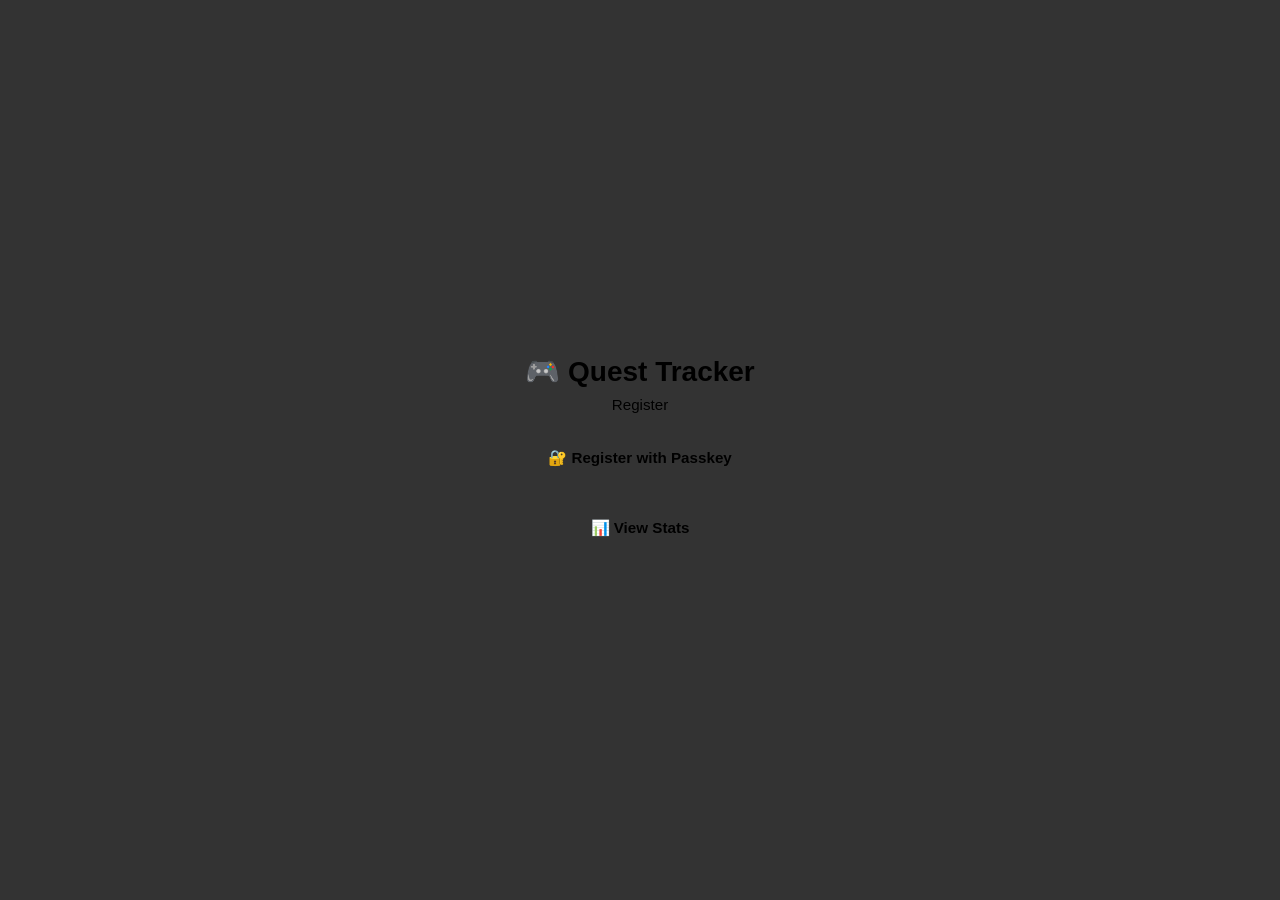
==== commit 586eeed0: "Added custom theme support" ====
--- a/index.html
+++ b/index.html
@@ -9,24 +9,36 @@
     <meta name="apple-mobile-web-app-title" content="Quest Tracker">
     <meta http-equiv="Content-Security-Policy" content="default-src * 'unsafe-inline' 'unsafe-eval' data: blob:; script-src * 'unsafe-inline' 'unsafe-eval' data: blob:; connect-src * 'unsafe-inline';">
     <title>Quest Tracker</title>
-    <link rel="manifest" href="manifest.json?v=2">
-    <link rel="icon" type="image/x-icon" href="/favicon.ico">
+    <script>
+        (function() {
+            // Get saved theme or fallback to 'default'
+            var savedTheme = localStorage.getItem('active_theme') || 'default';
+            var link = document.createElement('link');
+            link.rel = 'stylesheet';
+            link.id = 'themeStylesheet';
+            var themeFile = (savedTheme === 'custom') ? 'custom-theme.css' : 'theme-' + savedTheme + '.css';
+            // Add cache-busting timestamp
+            link.href = 'css/' + themeFile + '?_=' + Date.now();
+            document.head.appendChild(link);
+        })();
+    </script>
+    <link rel="manifest" href="manifest.json?v=3">
+    <link rel="icon" type="image/x-icon" href="favicon.ico">
+    <script src="theme-loader.js"></script>
+    <script>
+        // Force fresh CSS on every load
+        (function() {
+            const themeLink = document.getElementById('themeStylesheet');
+            if (themeLink) {
+                const currentHref = themeLink.getAttribute('href');
+                if (currentHref && !currentHref.includes('?_=')) {
+                    themeLink.href = currentHref + '?_=' + Date.now();
+                }
+            }
+        })();
+    </script>
     <style>
         * { margin: 0; padding: 0; box-sizing: border-box; }
-        :root {
-            --jade: #4a7c59;
-            --jade-dark: #2d4a37;
-            --olive: #6b7d54;
-            --olive-light: #8a9968;
-            --dark-grey: #1a1a1a;
-            --dark-grey-2: #2a2a2a;
-            --dark-grey-3: #3a3a3a;
-            --cream: #e6d5b8;
-            --accent: #d4a574;
-            --success: #52b788;
-            --warning: #e8971f;
-            --error: #d62828;
-        }
         html, body { width: 100%; height: 100%; font-family: -apple-system, BlinkMacSystemFont, 'Segoe UI', Roboto, sans-serif; background: var(--dark-grey); color: var(--cream); overflow-x: hidden; }
         body { padding-top: max(12px, env(safe-area-inset-top)); padding-bottom: max(5px, env(safe-area-inset-bottom)); padding-left: env(safe-area-inset-left); padding-right: env(safe-area-inset-right); }
         .notch-fix { position: fixed; top: 0; left: 0; right: 0; height: env(safe-area-inset-top); background: var(--dark-grey); z-index: 9999; pointer-events: none; }
@@ -50,7 +62,7 @@
         .header-actions { display: flex; gap: 0.75rem; align-items: center; }
         .header-actions button { padding: 0.4rem 0.8rem; font-size: 0.85rem; line-height: 1; height: 44px; min-width: 44px; }
         .reload-btn { background: var(--accent); color: var(--dark-grey); }
-        .missed-section { background: rgba(232,151,31,0.1); border-left: 4px solid var(--warning); border-radius: 6px; padding: 1rem; margin-bottom: 1.5rem; border: 1px solid var(--warning); }
+        .missed-section { background: color-mix(in srgb, var(--warning) 10%, transparent); border-left: 4px solid var(--warning); border-radius: 6px; padding: 1rem; margin-bottom: 1.5rem; border: 1px solid var(--warning); }
         .missed-section h3 { color: var(--warning); margin: 0 0 0.75rem 0; }
         .missed-quest { background: var(--dark-grey-3); padding: 0.75rem; border-radius: 4px; margin-bottom: 0.5rem; opacity: 0.7; border-left: 4px solid var(--warning); }
         .quest-section { background: var(--dark-grey-2); border: 1px solid var(--dark-grey-3); border-radius: 8px; overflow: hidden; margin-bottom: 1.5rem; }
@@ -61,7 +73,7 @@
         .quest-list { padding: 1rem; display: flex; flex-direction: column; gap: 0.75rem; }
         .quest-list.hidden { display: none; }
         .quest-item { display: flex; align-items: center; gap: 1rem; padding: 0.75rem; background: var(--dark-grey-3); border-radius: 6px; border-left: 4px solid var(--olive); }
-        .quest-item.completed { background: rgba(82,183,136,0.1); border-left-color: var(--success); opacity: 0.6; }
+        .quest-item.completed { background: color-mix(in srgb, var(--success) 10%, transparent); border-left-color: var(--success); opacity: 0.6; }
         .quest-item.locked { opacity: 0.5; pointer-events: none; }
         .quest-checkbox { width: 24px; height: 24px; cursor: pointer; accent-color: var(--jade); flex-shrink: 0; }
         .quest-info { flex: 1; }
@@ -69,7 +81,7 @@
         .quest-item.completed .quest-name { text-decoration: line-through; color: var(--olive-light); }
         .quest-details { font-size: 0.75rem; color: var(--olive-light); margin: 0; }
         .quest-points { background: var(--jade); color: var(--dark-grey); padding: 0.25rem 0.75rem; border-radius: 12px; font-weight: 600; font-size: 0.875rem; white-space: nowrap; flex-shrink: 0; }
-        .lock-message { background: rgba(232,151,31,0.15); border: 1px solid var(--warning); border-radius: 6px; padding: 1rem; margin-bottom: 1rem; text-align: center; color: var(--warning); }
+        .lock-message { background: color-mix(in srgb, var(--warning) 10%, transparent); border: 1px solid var(--warning); border-radius: 6px; padding: 1rem; margin-bottom: 1rem; text-align: center; color: var(--warning); }
         .sidebar { display: grid; grid-template-columns: repeat(auto-fit, minmax(200px, 1fr)); gap: 1.5rem; margin-bottom: 2rem; }
         .sidebar-card { background: var(--dark-grey-2); border: 1px solid var(--dark-grey-3); border-radius: 8px; padding: 1rem; }
         .sidebar-card.shop { padding: 0; }
@@ -96,20 +108,17 @@
         @media (max-width: 768px) { .sidebar { grid-template-columns: 1fr; } .header { flex-direction: column; text-align: center; } .player-info { width: 100%; justify-content: space-between; } .logout-btn-mobile { display: inline-block; } .header-actions { justify-content: center; flex-wrap: wrap; } }
         @media (min-width: 769px) { .logout-btn-mobile { display: none; } }
         .sr-only { position: absolute; width: 1px; height: 1px; padding: 0; margin: -1px; overflow: hidden; }
-        /* Mobile logout button (inside player-info) */
         .logout-btn-mobile {
             background: var(--dark-grey-3);
             color: var(--cream);
             border: 1px solid var(--olive);
             padding: 0.25rem 0.5rem;
             border-radius: 6px;
-            font-size: 1.1rem;    /* same size as the emoji buttons */
+            font-size: 1.1rem;
             min-width: 44px;
             height: 44px;
             margin-left: auto;
         }
-
-        /* Desktop logout button (inside header-actions) */
         .logout-btn-desktop {
             background: var(--dark-grey-3);
             color: var(--cream);
@@ -304,7 +313,6 @@
         async saveData() {
             if (!this.userData) return;
 
-            // Create a clean copy without circular references
             const dataToSave = {
                 user: this.userData,
                 quests: this.quests,
@@ -329,7 +337,6 @@
             const today = new Date().toDateString();
             const playerName = this.userData?.name || 'Player 1';
 
-            // Format description consistently
             let formattedDescription = description;
             if (type === 'reward_redeem' && !description.startsWith(playerName)) {
                 formattedDescription = `${playerName} ${description}`;
@@ -342,21 +349,19 @@
             const entry = {
                 type: type,
                 description: formattedDescription,
-                points: points,  // Store as integer (positive or negative)
+                points: points,
                 date: today,
                 timestamp: new Date().toISOString()
             };
 
             this.history.push(entry);
 
-            // Save to server via the history endpoint
             fetch('api.php?action=history', {
                 method: 'POST',
                 headers: { 'Content-Type': 'application/json' },
                 body: JSON.stringify({ entries: [entry] })
             }).catch(e => console.warn('Could not save to server:', e));
 
-            // Keep only last 30 days locally
             const thirtyDaysAgo = new Date();
             thirtyDaysAgo.setDate(thirtyDaysAgo.getDate() - 30);
             this.history = this.history.filter(h => new Date(h.timestamp) > thirtyDaysAgo);
@@ -368,7 +373,7 @@
             if (this.userData.lastReset !== today) {
                 const yesterday = new Date();
                 yesterday.setDate(yesterday.getDate() - 1);
-                const yesterdayDate = yesterday.toDateString();
+                const yesterdayStr = yesterday.toDateString();
 
                 // 1. Remove expired calendar quests (expires < today)
                 this.quests = this.quests.filter(quest => {
@@ -379,24 +384,39 @@
                     return true;
                 });
 
-                // 2. Process remaining quests: mark missed, delete completed one-time
+                // 2. Process non‑calendar quests: mark missed, delete one‑time completed
                 const keepQuests = [];
-                this.quests.forEach(quest => {
-                    if (quest.type !== 'calendar') {
-                        const isOneTime = quest.schedule === 'One-time';
-                        if (isOneTime && quest.completed) {
-                            console.log(`🗑️ Removing completed one-time quest: ${quest.name}`);
-                            return;
-                        }
-                        if (!quest.completed && quest.schedule !== 'One-time' && !quest.specific_dates && !this.matchesDatePattern(quest.schedule, yesterday)) {
-                            if (!quest.missed) {
-                                quest.missed = true;
-                                quest.missedDate = yesterdayDate;
-                            }
-                        }
+                for (const quest of this.quests) {
+                    if (quest.type === 'calendar') {
+                        keepQuests.push(quest);
+                        continue;
                     }
+
+                    const isOneTime = quest.schedule === 'One-time';
+                    if (isOneTime && quest.completed) {
+                        console.log(`🗑️ Removing completed one-time quest: ${quest.name}`);
+                        continue;
+                    }
+
+                    // Mark missed ONLY if:
+                    // - quest was visible yesterday
+                    // - not completed yesterday
+                    // - not already marked missed
+                    const wasVisible = this.wasVisibleYesterday(quest);
+                    if (wasVisible && !quest.completed && !quest.missed) {
+                        quest.missed = true;
+                        quest.missedDate = yesterdayStr;
+                        console.log(`⚠️ Marked as missed: ${quest.name}`);
+                    } else if (quest.completed) {
+                        // Completed quests should never be missed
+                        quest.missed = false;
+                    } else if (!wasVisible) {
+                        // If it wasn't visible yesterday, ensure missed is false
+                        quest.missed = false;
+                    }
+
                     keepQuests.push(quest);
-                });
+                }
 
                 this.quests = keepQuests;
                 this.userData.lastReset = today;
@@ -533,15 +553,11 @@
                     this.userData = data.user;
                     this.settings = data.settings;
 
-                    // Parse quests and convert JSON strings to arrays
                     this.quests = (data.quests || []).map(q => {
-                        // Parse days_visible if it's a JSON string
                         if (q.days_visible && typeof q.days_visible === 'string') {
                             try {
-                                // Try to parse as JSON first (for ["Monday", "Wednesday"])
                                 q.days_visible = JSON.parse(q.days_visible);
                             } catch(e) {
-                                // If it fails, treat it as a single day string and convert to array
                                 if (q.days_visible && q.days_visible !== 'null') {
                                     q.days_visible = [q.days_visible];
                                 } else {
@@ -549,19 +565,17 @@
                                 }
                             }
                         }
-                        // Parse specific_dates if it's a JSON string
                         if (q.specific_dates && typeof q.specific_dates === 'string') {
                             try {
                                 q.specific_dates = JSON.parse(q.specific_dates);
                             } catch(e) { q.specific_dates = null; }
                         }
-                        // After parsing days_visible and specific_dates, add:
                         if (!q.days_visible && q.schedule && !q.schedule.includes('/') && !q.schedule.includes('every other') && !q.schedule.includes('&')) {
                             const dayNames = ['Monday','Tuesday','Wednesday','Thursday','Friday','Saturday','Sunday'];
                             const scheduleDay = q.schedule.charAt(0).toUpperCase() + q.schedule.slice(1).toLowerCase();
                             if (dayNames.includes(scheduleDay)) {
                                 q.days_visible = [scheduleDay];
-                                q.schedule = 'Daily';   // keep schedule as Daily to avoid double‑matching
+                                q.schedule = 'Daily';
                             }
                         }
                         return q;
@@ -570,10 +584,7 @@
                     this.shopItems = data.shopItems || [];
                     this.calendarFeeds = data.calendarFeeds || [];
 
-                    // Load points
                     await this.loadPoints();
-
-                    // Load completions to set quest completed states
                     await this.loadCompletions();
 
                     return;
@@ -597,12 +608,11 @@
                 const res = await fetch('api.php?action=completions');
                 if (res.ok) {
                     const data = await res.json();
-                    console.log('Completions loaded:', data.completions); // Debug
                     const completions = data.completions || {};
                     this.quests.forEach(quest => {
                         quest.completed = completions[quest.id] ? completions[quest.id].completed : false;
                     });
-                    this.render(); // Force UI update
+                    this.render();
                 } else {
                     console.error('Completions fetch failed:', res.status);
                 }
@@ -707,8 +717,6 @@
             document.cookie = `quest_logged_in=true; expires=${expires.toUTCString()}; path=/; SameSite=Lax; Secure`;
         },
 
-        // ============ SCHEDULING FUNCTIONS ============
-
         matchesDatePattern(pattern, date) {
             if (!pattern || pattern === '&&/&&/&&&&') return true;
             const day = String(date.getDate()).padStart(2, '0');
@@ -763,12 +771,11 @@
             const today = customDate || new Date();
             const todayName = today.toLocaleDateString('en-US', { weekday: 'long' });
 
-            // If today is not the target weekday, it can't match
             if (todayName !== targetDay) return false;
 
             const date = today.getDate();
             const firstOfMonth = new Date(today.getFullYear(), today.getMonth(), 1);
-            const firstDayOfWeek = firstOfMonth.getDay(); // 0 = Sunday
+            const firstDayOfWeek = firstOfMonth.getDay();
             const targetDayIndex = ['Sunday', 'Monday', 'Tuesday', 'Wednesday', 'Thursday', 'Friday', 'Saturday'].indexOf(targetDay);
             let occurrence = Math.ceil((date + (firstDayOfWeek - targetDayIndex)) / 7);
             if (occurrence < 1) occurrence = 1;
@@ -787,16 +794,16 @@
         },
 
         isQuestVisibleToday(quest) {
-            // Calendar quests
             if (quest.type === 'calendar') {
-                const today = new Date().toDateString();
-                return quest.expires === today;
-            }
-
-            // Specific dates
+                const today = new Date();
+                today.setHours(0, 0, 0, 0);
+                const expiryDate = new Date(quest.expires);
+                expiryDate.setHours(0, 0, 0, 0);
+                return expiryDate.getTime() === today.getTime();
+            }
+
             if (this.isSpecificDateMatch(quest)) return true;
 
-            // Single date pattern in schedule
             if (quest.schedule && quest.schedule.includes('/')) {
                 const looksLikeDate = quest.schedule.match(/\d{2}\/\d{2}\/&&&&|\d{2}\/\d{2}\/\d{4}/);
                 if (looksLikeDate) {
@@ -804,19 +811,14 @@
                 }
             }
 
-            // Bi-weekly
             if (this.isBiWeeklyMatch(quest)) return true;
-
-            // Nth weekday (like "2nd & 4th Saturday")
             if (this.isNthWeekdayMatch(quest)) return true;
 
-            // "Every weekend"
             if (quest.schedule && quest.schedule.toLowerCase() === 'every weekend') {
                 const today = new Date().toLocaleDateString('en-US', { weekday: 'long' });
                 return (today === 'Saturday' || today === 'Sunday');
             }
 
-            // Days visible (array of weekdays)
             if (quest.days_visible !== null && quest.days_visible !== undefined) {
                 let daysVisible = quest.days_visible;
                 if (typeof daysVisible === 'string') {
@@ -828,7 +830,6 @@
                 }
             }
 
-            // If schedule is a plain weekday name (e.g., "Monday") that wasn't caught earlier, treat it as a day
             if (quest.schedule) {
                 const dayNames = ['Monday','Tuesday','Wednesday','Thursday','Friday','Saturday','Sunday'];
                 const scheduleDay = quest.schedule.charAt(0).toUpperCase() + quest.schedule.slice(1).toLowerCase();
@@ -838,8 +839,6 @@
                 }
             }
 
-            // Default: show every day only if no special schedule is set
-            // But if the schedule is a complex pattern that didn't match, return false
             if (quest.schedule && (quest.schedule.includes('&') || quest.schedule.includes('every') || quest.schedule.includes('2nd') || quest.schedule.includes('1st'))) {
                 return false;
             }
@@ -850,6 +849,14 @@
         wasVisibleYesterday(quest) {
             const yesterday = new Date();
             yesterday.setDate(yesterday.getDate() - 1);
+            yesterday.setHours(0, 0, 0, 0);
+
+            if (quest.type === 'calendar') {
+                const expiryDate = new Date(quest.expires);
+                expiryDate.setHours(0, 0, 0, 0);
+                return expiryDate.getTime() === yesterday.getTime();
+            }
+
             if (this.isSpecificDateMatch(quest, yesterday)) return true;
             if (quest.schedule && quest.schedule.includes('/')) {
                 const looksLikeDate = quest.schedule.match(/\d{2}\/\d{2}\/&&&&|\d{2}\/\d{2}\/\d{4}/);
@@ -869,21 +876,29 @@
                     return daysVisible.includes(yesterdayName);
                 }
             }
-            return true;
+
+            if (quest.schedule) {
+                const dayNames = ['Monday','Tuesday','Wednesday','Thursday','Friday','Saturday','Sunday'];
+                const scheduleDay = quest.schedule.charAt(0).toUpperCase() + quest.schedule.slice(1).toLowerCase();
+                if (dayNames.includes(scheduleDay)) {
+                    const yesterdayName = yesterday.toLocaleDateString('en-US', { weekday: 'long' });
+                    return scheduleDay === yesterdayName;
+                }
+            }
+
+            return false;
         },
 
         async syncCalendarFeeds() {
             const calendarFeeds = this.calendarFeeds || [];
             if (calendarFeeds.length === 0) return;
 
-            // ✅ Use existing calendar quests from current state (they already have correct 'completed' from loadCompletions)
             const existingCalendarQuests = this.quests.filter(q => q.type === 'calendar');
             const existingMap = new Map();
             existingCalendarQuests.forEach(q => {
                 existingMap.set(q.id, q);
             });
 
-            // Completion map by name+expires (for new events that don't yet have an ID)
             const completionMap = new Map();
             existingCalendarQuests.forEach(q => {
                 const key = `${q.name}_${q.expires}`;
@@ -896,14 +911,12 @@
                     const events = await this.fetchCalendarEvents(feed.url);
                     for (const event of events) {
                         const startDateStr = event.start.toDateString();
-                        const endDateStr = (event.end || event.start).toDateString();
                         const questName = `📅 ${event.summary || 'Calendar Event'}`;
-                        const stableId = `cal_${this.hashCode(`${questName}_${startDateStr}_${endDateStr}`)}`;
-                        const key = `${questName}_${endDateStr}`;
+                        const stableId = `cal_${this.hashCode(`${questName}_${startDateStr}_${event.end ? event.end.toDateString() : startDateStr}`)}`;
+                        const key = `${questName}_${startDateStr}`;
 
                         const existing = existingMap.get(stableId);
                         if (!existing) {
-                            // New event
                             updatedEvents.push({
                                 id: stableId,
                                 name: questName,
@@ -911,13 +924,12 @@
                                 points: 1,
                                 completed: completionMap.get(key) || false,
                                 reminder_time: event.start ? this.formatTime12hr(event.start) : null,
-                                expires: endDateStr,
+                                expires: startDateStr,
                                 created_at: new Date().toISOString()
                             });
                         } else {
-                            // Existing event – preserve its completed flag, but update other fields
                             existing.reminder_time = event.start ? this.formatTime12hr(event.start) : null;
-                            existing.expires = endDateStr;
+                            existing.expires = startDateStr;
                             updatedEvents.push(existing);
                         }
                     }
@@ -926,7 +938,6 @@
                 }
             }
 
-            // Remove duplicates by ID (just in case)
             const unique = [];
             const seenIds = new Set();
             for (const ev of updatedEvents) {
@@ -936,13 +947,10 @@
                 }
             }
 
-            // Save to server via PUT (the server will upsert, preserving foreign keys)
             await this.saveCalendarQuests(unique);
 
-            // Merge with regular quests (main/side)
             const regularQuests = this.quests.filter(q => q.type !== 'calendar');
             this.quests = [...regularQuests, ...unique];
-            this.saveData();
             this.render();
         },
 
@@ -987,7 +995,6 @@
                 if (line === 'BEGIN:VEVENT') {
                     currentEvent = {};
                 } else if (line === 'END:VEVENT' && currentEvent && currentEvent.summary) {
-                    // Only keep events with DESCRIPTION:ical
                     if (currentEvent.description && currentEvent.description.toLowerCase().includes('ical')) {
                         events.push(currentEvent);
                     }
@@ -1003,7 +1010,6 @@
                     } else if (key === 'DESCRIPTION') {
                         currentEvent.description = value.replace(/\\,/g, ',').replace(/\\n/g, '\n');
                     } else if (key === 'DTSTART') {
-                        // Handle TZID prefix
                         let dateStr = value;
                         if (dateStr.includes(':')) {
                             const parts = dateStr.split(':');
@@ -1027,7 +1033,6 @@
                 }
             }
 
-            // Expand recurring events
             const today = new Date();
             today.setHours(0, 0, 0, 0);
             const thirtyDaysLater = new Date(today);
@@ -1038,17 +1043,13 @@
                 if (!event.start) continue;
 
                 if (event.rrule && event.rrule.includes('FREQ=WEEKLY')) {
-                    // Weekly recurrence: generate all occurrences within the next 30 days
                     let currentStart = new Date(event.start);
-                    const dayOfWeek = currentStart.getDay(); // 0-6 Sunday=0
                     const endDate = event.end ? new Date(event.end) : new Date(currentStart);
-                    const duration = endDate - currentStart; // ms
-
-                    // Find the first occurrence on or after today
+                    const duration = endDate - currentStart;
+
                     while (currentStart < today) {
                         currentStart.setDate(currentStart.getDate() + 7);
                     }
-                    // Generate up to 30 days ahead
                     while (currentStart <= thirtyDaysLater) {
                         const occurrenceEnd = new Date(currentStart.getTime() + duration);
                         expandedEvents.push({
@@ -1061,17 +1062,13 @@
                         currentStart.setDate(currentStart.getDate() + 7);
                     }
                 } else {
-                    // Single event or yearly (already handled separately, but we treat as one-off)
-                    // For yearly, we could expand, but keep simple for now.
                     expandedEvents.push(event);
                 }
             }
 
-            // Filter events that are today or in the future, and within 30 days
             const upcomingEvents = [];
             for (const event of expandedEvents) {
                 let eventDate = event.start;
-                // For multi-day, use end date as expiry?
                 const expiryDate = event.end ? event.end : event.start;
                 if (expiryDate >= today && expiryDate <= thirtyDaysLater) {
                     upcomingEvents.push({
@@ -1084,12 +1081,10 @@
                 }
             }
 
-            // Sort by start date
             upcomingEvents.sort((a, b) => a.start - b.start);
             return upcomingEvents;
         },
 
-        // Helper to parse iCal date string like "20260526T120000"
         parseICalDate(dateStr) {
             if (!dateStr.match(/^\d{8}(T\d{6})?$/)) return null;
             let year = parseInt(dateStr.substring(0, 4));
@@ -1134,9 +1129,15 @@
             const yesterdayStr = yesterday.toDateString();
 
             const missedQuests = this.quests.filter(quest => {
+                if (quest.completed) return false;
+                if (quest.type === 'calendar') {
+                    const expiryDate = new Date(quest.expires);
+                    expiryDate.setHours(0, 0, 0, 0);
+                    yesterday.setHours(0, 0, 0, 0);
+                    return expiryDate.getTime() === yesterday.getTime() && !quest.completed;
+                }
                 const wasVisible = this.wasVisibleYesterday(quest);
-                const wasMissed = quest.missed === true;
-                return wasVisible && !quest.completed && (wasMissed || !this.isQuestVisibleToday(quest));
+                return wasVisible && !quest.completed;
             });
 
             const container = document.getElementById('missedSection');
@@ -1172,7 +1173,6 @@
         },
 
         extractGroupInfo(quest) {
-            // Match pattern like " (1x)" at the end of the name
             const match = quest.name.match(/^(.*?)\s*\((\d+)x\)$/);
             if (match) {
                 return {
@@ -1184,8 +1184,7 @@
         },
 
         filterActiveQuests(quests) {
-            // First, group quests by their base name (for progressive chains)
-            const groups = new Map(); // base -> array of quests with steps
+            const groups = new Map();
             const nonGrouped = [];
 
             for (const q of quests) {
@@ -1202,19 +1201,16 @@
 
             const result = [];
 
-            // For each progressive group, pick the smallest step that is incomplete
             for (const [base, items] of groups) {
                 items.sort((a, b) => a.step - b.step);
-                // Find first incomplete quest in this chain
                 for (const item of items) {
                     if (!item.quest.completed) {
                         result.push(item.quest);
-                        break; // only show one per chain
+                        break;
                     }
                 }
             }
 
-            // Add non‑grouped quests (including standard groups from group_name)
             const seenGroups = new Set();
             for (const q of nonGrouped) {
                 if (q.group_name) {
@@ -1291,7 +1287,7 @@
 
                 if (res.ok) {
                     quest.completed = newCompleted;
-                    quest.missed = false;
+                    if (newCompleted) quest.missed = false;
 
                     if (newCompleted) {
                         this.saveLastToggle(quest.id, wasCompleted, points);
@@ -1442,29 +1438,31 @@
             yesterday.setDate(yesterday.getDate() - 1);
             const yesterdayStr = yesterday.toDateString();
 
-            // Check if bonus already given today (prevent double-giving)
             const lastBonusDate = localStorage.getItem('lastBonusDate');
             if (lastBonusDate === new Date().toDateString()) {
                 return;
             }
 
-            // Find missed quests from yesterday
             const missedQuests = this.quests.filter(quest => {
-                const wasVisible = this.wasVisibleYesterday(quest);
-                return wasVisible && !quest.completed;
+                if (quest.completed) return false;
+                if (quest.type === 'calendar') {
+                    const expiryDate = new Date(quest.expires);
+                    expiryDate.setHours(0, 0, 0, 0);
+                    yesterday.setHours(0, 0, 0, 0);
+                    return expiryDate.getTime() === yesterday.getTime();
+                }
+                return this.wasVisibleYesterday(quest);
             });
 
             if (missedQuests.length > 0) {
-                const bonusPoints = missedQuests.length; // 1 point per missed quest
-                // Remove this line: this.userData.totalPoints += bonusPoints;
+                const bonusPoints = missedQuests.length;
                 this.addToHistory('bonus', `Bonus for ${missedQuests.length} missed quest${missedQuests.length !== 1 ? 's' : ''}`, bonusPoints);
                 localStorage.setItem('lastBonusDate', new Date().toDateString());
                 this.saveData();
-                this.render(); // render will call updatePoints which calls loadPoints
+                this.render();
                 console.log(`✨ Added ${bonusPoints} bonus points for missed quests`);
             }
         },
-
     };
 
     app.init();
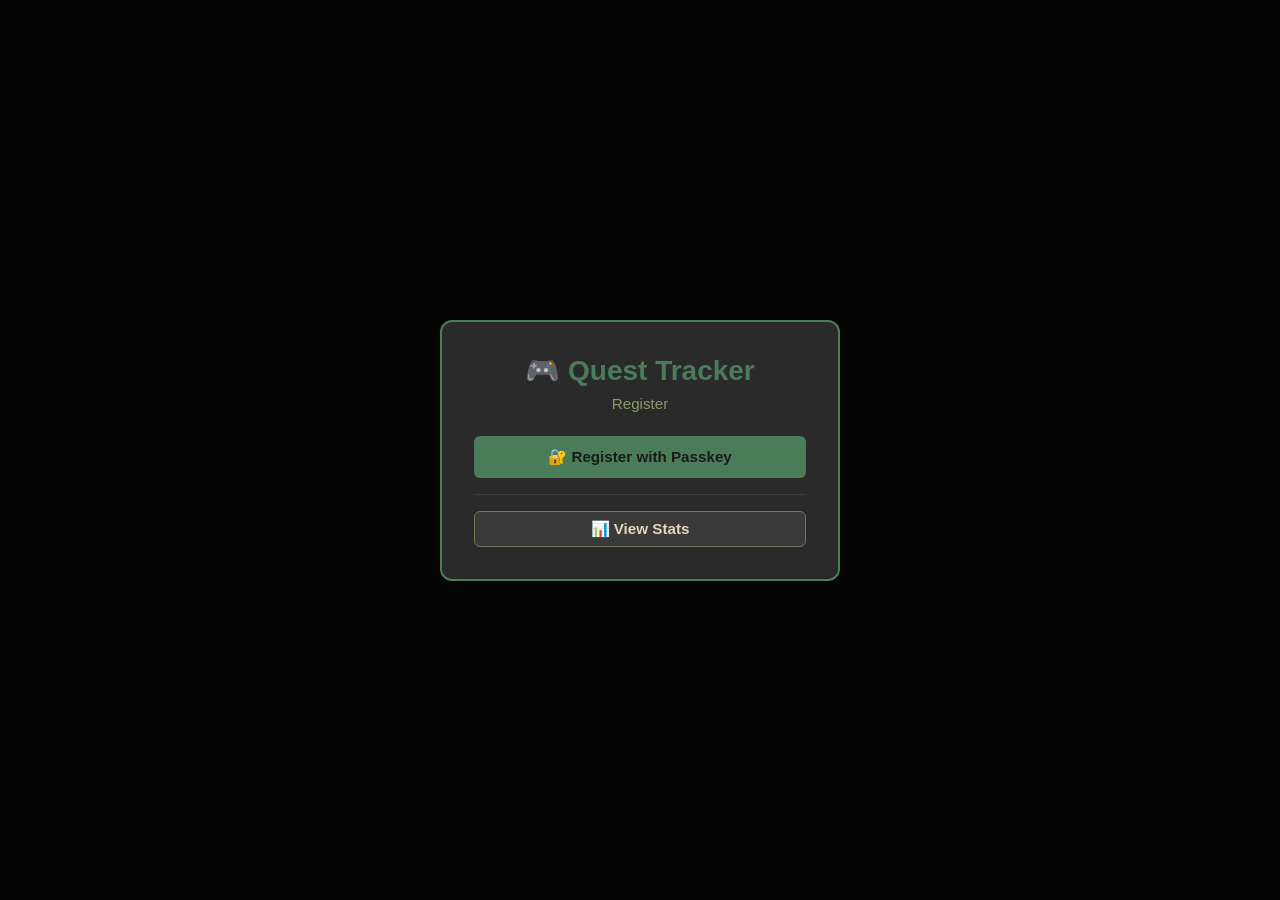
==== commit f6d9232a: "Fixed some issues - Calendar quests completion state constantly being reset - Missed quests being c" ====
--- a/index.html
+++ b/index.html
@@ -368,16 +368,30 @@
             this.saveData();
         },
 
-        checkDailyReset() {
-            const today = new Date().toDateString();
-            if (this.userData.lastReset !== today) {
-                const yesterday = new Date();
+        async checkDailyReset() {
+            const today = new Date();
+            const todayStr = today.toDateString();
+
+            if (this.userData.lastReset !== todayStr) {
+                const yesterday = new Date(today);
                 yesterday.setDate(yesterday.getDate() - 1);
-                const yesterdayStr = yesterday.toDateString();
-
-                // 1. Remove expired calendar quests (expires < today)
+                const yesterdayStr = yesterday.toISOString().slice(0, 10); // YYYY-MM-DD
+
+                // Load yesterday's completions from the database
+                let yesterdayCompletions = {};
+                try {
+                    const res = await fetch(`api.php?action=completions&date=${yesterdayStr}`);
+                    if (res.ok) {
+                        const data = await res.json();
+                        yesterdayCompletions = data.completions || {};
+                    }
+                } catch(e) {
+                    console.warn('Could not load yesterday\'s completions:', e);
+                }
+
+                // 1. Remove expired calendar quests
                 this.quests = this.quests.filter(quest => {
-                    if (quest.type === 'calendar' && new Date(quest.expires) < new Date(today)) {
+                    if (quest.type === 'calendar' && new Date(quest.expires) < today) {
                         console.log(`🗑️ Removing expired calendar quest: ${quest.name}`);
                         return false;
                     }
@@ -398,20 +412,19 @@
                         continue;
                     }
 
-                    // Mark missed ONLY if:
-                    // - quest was visible yesterday
-                    // - not completed yesterday
-                    // - not already marked missed
+                    // Check visibility and completion for yesterday
                     const wasVisible = this.wasVisibleYesterday(quest);
-                    if (wasVisible && !quest.completed && !quest.missed) {
-                        quest.missed = true;
-                        quest.missedDate = yesterdayStr;
-                        console.log(`⚠️ Marked as missed: ${quest.name}`);
-                    } else if (quest.completed) {
-                        // Completed quests should never be missed
-                        quest.missed = false;
-                    } else if (!wasVisible) {
-                        // If it wasn't visible yesterday, ensure missed is false
+                    const completedYesterday = yesterdayCompletions[quest.id]?.completed === true;
+
+                    if (wasVisible && !completedYesterday) {
+                        // Visible yesterday but NOT completed → missed
+                        if (!quest.missed) {
+                            quest.missed = true;
+                            quest.missedDate = yesterday.toDateString();
+                            console.log(`⚠️ Marked as missed: ${quest.name}`);
+                        }
+                    } else {
+                        // Either not visible or completed → not missed
                         quest.missed = false;
                     }
 
@@ -419,11 +432,16 @@
                 }
 
                 this.quests = keepQuests;
-                this.userData.lastReset = today;
+                this.userData.lastReset = todayStr;
                 this.saveData();
+
+                // Award bonus points for missed quests
                 this.addBonusPointsForMissed();
+
+                // Sync calendar feeds and reload today's completions
                 this.syncCalendarFeeds();
-                this.loadCompletions();
+                await this.loadCompletions();
+                this.render();
             }
         },
 
@@ -621,6 +639,19 @@
             }
         },
 
+        async loadCompletionsForDate(date) {
+            try {
+                const res = await fetch(`api.php?action=completions&date=${date}`);
+                if (res.ok) {
+                    const data = await res.json();
+                    return data.completions || {};
+                }
+            } catch(e) {
+                console.warn(`Could not load completions for ${date}:`, e);
+            }
+            return {};
+        },
+
         async checkPasskeyRegistration() {
             const savedLoggedIn = localStorage.getItem('quest_logged_in') === 'true';
             const savedUserId = localStorage.getItem('quest_user_id');
@@ -851,32 +882,43 @@
             yesterday.setDate(yesterday.getDate() - 1);
             yesterday.setHours(0, 0, 0, 0);
 
+            // Calendar quests: visible if expiry equals yesterday
             if (quest.type === 'calendar') {
                 const expiryDate = new Date(quest.expires);
                 expiryDate.setHours(0, 0, 0, 0);
                 return expiryDate.getTime() === yesterday.getTime();
             }
 
+            // Specific dates match (with custom date = yesterday)
             if (this.isSpecificDateMatch(quest, yesterday)) return true;
+
+            // Date pattern in schedule (e.g., "03/08/&&&&")
             if (quest.schedule && quest.schedule.includes('/')) {
                 const looksLikeDate = quest.schedule.match(/\d{2}\/\d{2}\/&&&&|\d{2}\/\d{2}\/\d{4}/);
                 if (looksLikeDate) {
                     return this.matchesDatePattern(quest.schedule, yesterday);
                 }
             }
+
+            // Bi-weekly (every other week)
             if (this.isBiWeeklyMatch(quest, yesterday)) return true;
+
+            // Nth weekday (e.g., "2nd & 4th Saturday")
             if (this.isNthWeekdayMatch(quest, yesterday)) return true;
-            if (quest.days_visible !== null && quest.days_visible !== undefined) {
-                let daysVisible = quest.days_visible;
-                if (typeof daysVisible === 'string') {
-                    try { daysVisible = JSON.parse(daysVisible); } catch(e) { daysVisible = []; }
-                }
-                if (Array.isArray(daysVisible) && daysVisible.length > 0) {
-                    const yesterdayName = yesterday.toLocaleDateString('en-US', { weekday: 'long' });
-                    return daysVisible.includes(yesterdayName);
-                }
-            }
-
+
+            // "Every weekend"
+            if (quest.schedule && quest.schedule.toLowerCase() === 'every weekend') {
+                const yesterdayName = yesterday.toLocaleDateString('en-US', { weekday: 'long' });
+                return (yesterdayName === 'Saturday' || yesterdayName === 'Sunday');
+            }
+
+            // Days visible array
+            if (quest.days_visible && Array.isArray(quest.days_visible) && quest.days_visible.length > 0) {
+                const yesterdayName = yesterday.toLocaleDateString('en-US', { weekday: 'long' });
+                return quest.days_visible.includes(yesterdayName);
+            }
+
+            // Single weekday name in schedule (e.g., "Monday")
             if (quest.schedule) {
                 const dayNames = ['Monday','Tuesday','Wednesday','Thursday','Friday','Saturday','Sunday'];
                 const scheduleDay = quest.schedule.charAt(0).toUpperCase() + quest.schedule.slice(1).toLowerCase();
@@ -886,6 +928,13 @@
                 }
             }
 
+            // If no schedule restrictions, it was visible yesterday (Daily quests)
+            // But only if it's not a complex schedule that didn't match above
+            if (!quest.schedule || quest.schedule === 'Daily') {
+                return true;
+            }
+
+            // Complex schedule that didn't match → not visible
             return false;
         },
 
@@ -893,64 +942,65 @@
             const calendarFeeds = this.calendarFeeds || [];
             if (calendarFeeds.length === 0) return;
 
-            const existingCalendarQuests = this.quests.filter(q => q.type === 'calendar');
+            // Get existing calendar quests as a Map by ID for quick lookup
             const existingMap = new Map();
-            existingCalendarQuests.forEach(q => {
-                existingMap.set(q.id, q);
+            this.quests.forEach(q => {
+                if (q.type === 'calendar') existingMap.set(q.id, q);
             });
 
-            const completionMap = new Map();
-            existingCalendarQuests.forEach(q => {
-                const key = `${q.name}_${q.expires}`;
-                completionMap.set(key, q.completed);
-            });
-
-            const updatedEvents = [];
+            // Fetch new events from all feeds
+            const allEvents = [];
             for (const feed of calendarFeeds) {
                 try {
                     const events = await this.fetchCalendarEvents(feed.url);
-                    for (const event of events) {
-                        const startDateStr = event.start.toDateString();
-                        const questName = `📅 ${event.summary || 'Calendar Event'}`;
-                        const stableId = `cal_${this.hashCode(`${questName}_${startDateStr}_${event.end ? event.end.toDateString() : startDateStr}`)}`;
-                        const key = `${questName}_${startDateStr}`;
-
-                        const existing = existingMap.get(stableId);
-                        if (!existing) {
-                            updatedEvents.push({
-                                id: stableId,
-                                name: questName,
-                                type: 'calendar',
-                                points: 1,
-                                completed: completionMap.get(key) || false,
-                                reminder_time: event.start ? this.formatTime12hr(event.start) : null,
-                                expires: startDateStr,
-                                created_at: new Date().toISOString()
-                            });
-                        } else {
-                            existing.reminder_time = event.start ? this.formatTime12hr(event.start) : null;
-                            existing.expires = startDateStr;
-                            updatedEvents.push(existing);
-                        }
-                    }
+                    allEvents.push(...events);
                 } catch(e) {
                     console.warn('Failed to fetch calendar:', feed.url, e);
                 }
             }
 
-            const unique = [];
-            const seenIds = new Set();
-            for (const ev of updatedEvents) {
-                if (!seenIds.has(ev.id)) {
-                    seenIds.add(ev.id);
-                    unique.push(ev);
-                }
-            }
-
-            await this.saveCalendarQuests(unique);
-
+            // Process each event: update existing quest or create new one
+            const updatedCalendarQuests = [];
+            for (const event of allEvents) {
+                const startDateStr = event.start.toDateString();
+                const questName = `📅 ${event.summary || 'Calendar Event'}`;
+                const stableId = `cal_${this.hashCode(`${questName}_${startDateStr}_${event.end ? event.end.toDateString() : startDateStr}`)}`;
+
+                const existing = existingMap.get(stableId);
+                if (existing) {
+                    // Update only mutable fields, keep the object (and its 'completed' flag)
+                    existing.reminder_time = event.start ? this.formatTime12hr(event.start) : null;
+                    existing.expires = startDateStr;
+                    updatedCalendarQuests.push(existing);
+                } else {
+                    // Create new quest object (completed = false by default)
+                    const newQuest = {
+                        id: stableId,
+                        name: questName,
+                        type: 'calendar',
+                        points: 1,
+                        completed: false,
+                        reminder_time: event.start ? this.formatTime12hr(event.start) : null,
+                        expires: startDateStr,
+                        created_at: new Date().toISOString()
+                    };
+                    updatedCalendarQuests.push(newQuest);
+                }
+            }
+
+            // Remove duplicate IDs (just in case)
+            const uniqueMap = new Map();
+            for (const q of updatedCalendarQuests) {
+                uniqueMap.set(q.id, q);
+            }
+            const unique = Array.from(uniqueMap.values());
+
+            // Merge with non-calendar quests
             const regularQuests = this.quests.filter(q => q.type !== 'calendar');
             this.quests = [...regularQuests, ...unique];
+
+            // Re-apply today's completions to ensure checkmarks are correct
+            await this.loadCompletions();
             this.render();
         },
 
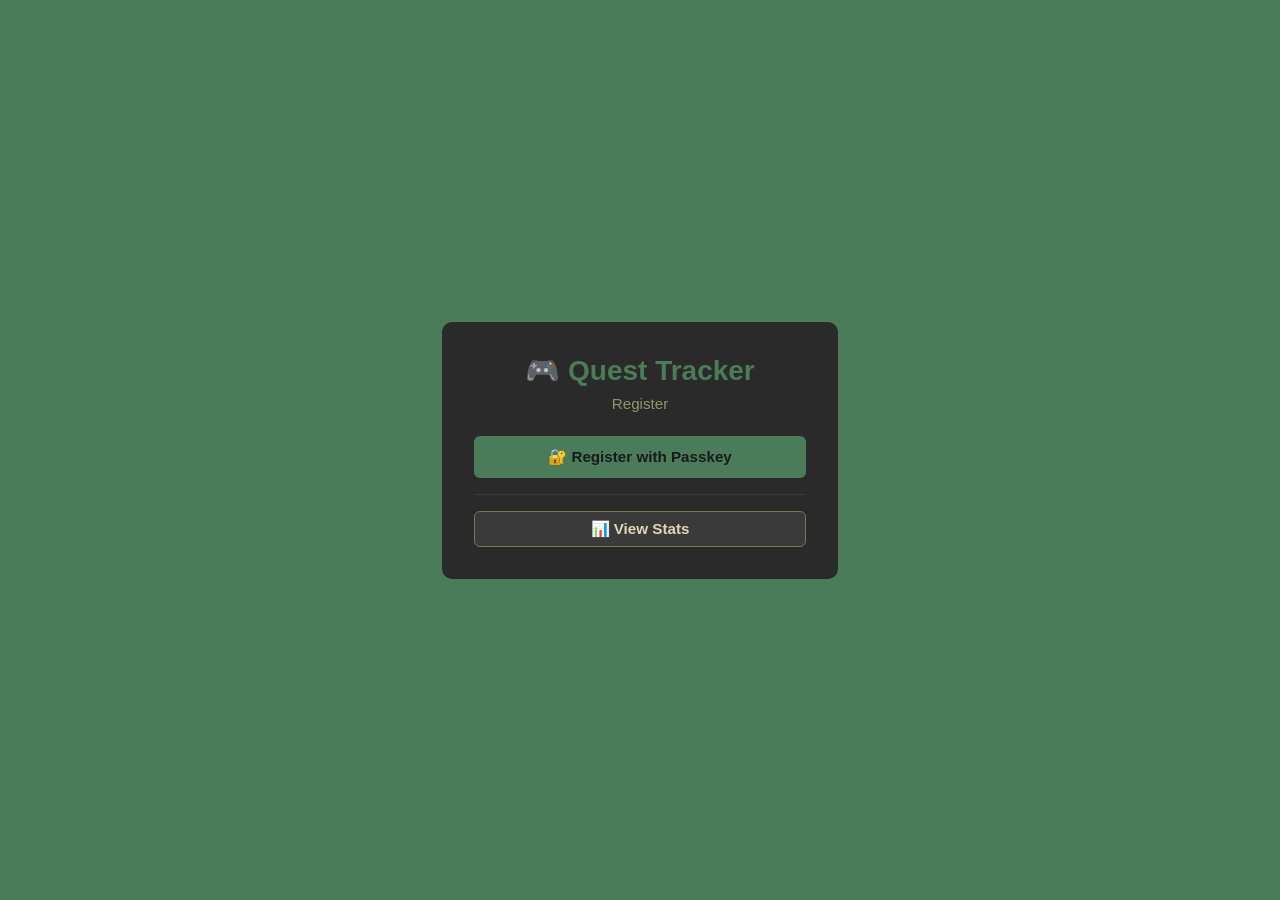
==== commit 40e73193: "Fixed some issues. Issues: - Annoying CSS issues - Button locations that were tripping me off - O" ====
--- a/index.html
+++ b/index.html
@@ -7,22 +7,25 @@
     <meta name="apple-mobile-web-app-capable" content="yes">
     <meta name="apple-mobile-web-app-status-bar-style" content="black-translucent">
     <meta name="apple-mobile-web-app-title" content="Quest Tracker">
+    <meta http-equiv="Cache-Control" content="no-cache, no-store, must-revalidate">
+    <meta http-equiv="Pragma" content="no-cache">
+    <meta http-equiv="Expires" content="0">
     <meta http-equiv="Content-Security-Policy" content="default-src * 'unsafe-inline' 'unsafe-eval' data: blob:; script-src * 'unsafe-inline' 'unsafe-eval' data: blob:; connect-src * 'unsafe-inline';">
     <title>Quest Tracker</title>
     <script>
         (function() {
-            // Get saved theme or fallback to 'default'
             var savedTheme = localStorage.getItem('active_theme') || 'default';
+            var themeFile = (savedTheme === 'custom') ? 'custom-theme.css' : 'theme-' + savedTheme + '.css';
+            // Use a random number + timestamp to force new request every time
+            var bust = Date.now() + Math.random();
             var link = document.createElement('link');
             link.rel = 'stylesheet';
             link.id = 'themeStylesheet';
-            var themeFile = (savedTheme === 'custom') ? 'custom-theme.css' : 'theme-' + savedTheme + '.css';
-            // Add cache-busting timestamp
-            link.href = 'css/' + themeFile + '?_=' + Date.now();
+            link.href = 'css/' + themeFile + '?_=' + bust;
             document.head.appendChild(link);
         })();
     </script>
-    <link rel="manifest" href="manifest.json?v=3">
+    <link rel="manifest" href="manifest.json?v=5">
     <link rel="icon" type="image/x-icon" href="favicon.ico">
     <script src="theme-loader.js"></script>
     <script>
@@ -43,7 +46,7 @@
         body { padding-top: max(12px, env(safe-area-inset-top)); padding-bottom: max(5px, env(safe-area-inset-bottom)); padding-left: env(safe-area-inset-left); padding-right: env(safe-area-inset-right); }
         .notch-fix { position: fixed; top: 0; left: 0; right: 0; height: env(safe-area-inset-top); background: var(--dark-grey); z-index: 9999; pointer-events: none; }
         .notch-fix-bottom { position: fixed; bottom: 0; left: 0; right: 0; height: env(safe-area-inset-bottom); background: var(--dark-grey); z-index: 9999; pointer-events: none; }
-        .auth-modal { position: fixed; top: 0; left: 0; width: 100%; height: 100%; background: rgba(0,0,0,0.8); display: flex; align-items: center; justify-content: center; z-index: 2000; }
+        .auth-modal { position: fixed; top: 0; left: 0; width: 100%; height: 100%; background: var(--jade); display: flex; align-items: center; justify-content: center; z-index: 2000; }
         .auth-modal.hidden { display: none; }
         .auth-box { background: var(--dark-grey-2); border: 2px solid var(--jade); border-radius: 12px; padding: 2rem; width: 90%; max-width: 400px; text-align: center; }
         .auth-box h1 { color: var(--jade); margin-bottom: 0.5rem; font-size: 1.75rem; }
@@ -98,7 +101,7 @@
         .redeem-btn { background: var(--accent); color: var(--dark-grey); padding: 0.5rem 1rem; border: none; border-radius: 4px; cursor: pointer; font-weight: 600; font-size: 0.75rem; }
         .redeem-btn:disabled { opacity: 0.5; cursor: not-allowed; }
         .completed-section { background: var(--dark-grey-2); border: 1px solid var(--dark-grey-3); border-radius: 8px; overflow: hidden; margin-top: 2rem; }
-        .completed-section-header { background: rgba(82,183,136,0.2); padding: 1rem; cursor: pointer; display: flex; justify-content: space-between; align-items: center; }
+        .completed-section-header { background: color-mix(in srgb, var(--success) 50%, transparent); padding: 1rem; cursor: pointer; display: flex; justify-content: space-between; align-items: center; }
         .completed-section-header h2 { margin: 0; font-size: 1rem; color: var(--success); }
         .completed-list { padding: 1rem; display: flex; flex-direction: column; gap: 0.5rem; }
         .completed-list.hidden { display: none; }
@@ -216,10 +219,14 @@
                 console.log('ServiceWorker unregistered');
             }
         });
+        // Also clear caches
+        caches.keys().then(function(names) {
+            for (let name of names) caches.delete(name);
+        });
     }
-    if (localStorage.getItem('app_version') !== '3.0') {
+    if (localStorage.getItem('app_version') !== '4.0') {
         localStorage.clear();
-        localStorage.setItem('app_version', '3.0');
+        localStorage.setItem('app_version', '4.0');
         location.reload(true);
     }
 </script>
@@ -369,15 +376,21 @@
         },
 
         async checkDailyReset() {
-            const today = new Date();
+            const now = new Date();
+            // If current time is before 3am, treat "today" as yesterday for reset purposes
+            const resetHour = 3; // 3am
+            let today = new Date(now);
+            if (now.getHours() < resetHour) {
+                today.setDate(today.getDate() - 1);
+            }
             const todayStr = today.toDateString();
 
             if (this.userData.lastReset !== todayStr) {
                 const yesterday = new Date(today);
                 yesterday.setDate(yesterday.getDate() - 1);
-                const yesterdayStr = yesterday.toISOString().slice(0, 10); // YYYY-MM-DD
-
-                // Load yesterday's completions from the database
+                const yesterdayStr = yesterday.toISOString().slice(0,10);
+
+                // Fetch yesterday's completions from the database
                 let yesterdayCompletions = {};
                 try {
                     const res = await fetch(`api.php?action=completions&date=${yesterdayStr}`);
@@ -389,16 +402,64 @@
                     console.warn('Could not load yesterday\'s completions:', e);
                 }
 
-                // 1. Remove expired calendar quests
-                this.quests = this.quests.filter(quest => {
-                    if (quest.type === 'calendar' && new Date(quest.expires) < today) {
-                        console.log(`🗑️ Removing expired calendar quest: ${quest.name}`);
+                // Helper function: check if a quest was due on a specific date
+                const isQuestDueOnDate = (quest, date) => {
+                    if (quest.type === 'calendar') {
+                        const expiry = new Date(quest.expires);
+                        expiry.setHours(0,0,0,0);
+                        const d = new Date(date);
+                        d.setHours(0,0,0,0);
+                        return expiry.getTime() === d.getTime();
+                    }
+
+                    // Specific dates
+                    if (quest.specific_dates && quest.specific_dates.length) {
+                        for (const pattern of quest.specific_dates) {
+                            if (this.matchesDatePattern(pattern, date)) return true;
+                        }
                         return false;
                     }
+
+                    // Bi-weekly
+                    if (quest.schedule && quest.schedule.toLowerCase().includes('every other')) {
+                        return this.isBiWeeklyMatch(quest, date);
+                    }
+
+                    // Nth weekday
+                    if (this.isNthWeekdayMatch(quest, date)) return true;
+
+                    // Every weekend
+                    if (quest.schedule && quest.schedule.toLowerCase() === 'every weekend') {
+                        const dayName = date.toLocaleDateString('en-US', { weekday: 'long' });
+                        return (dayName === 'Saturday' || dayName === 'Sunday');
+                    }
+
+                    // Days visible array
+                    if (quest.days_visible && Array.isArray(quest.days_visible) && quest.days_visible.length) {
+                        const dayName = date.toLocaleDateString('en-US', { weekday: 'long' });
+                        return quest.days_visible.includes(dayName);
+                    }
+
+                    // Single weekday name in schedule
+                    if (quest.schedule) {
+                        const dayNames = ['Monday','Tuesday','Wednesday','Thursday','Friday','Saturday','Sunday'];
+                        const scheduleDay = quest.schedule.charAt(0).toUpperCase() + quest.schedule.slice(1).toLowerCase();
+                        if (dayNames.includes(scheduleDay)) {
+                            const dayName = date.toLocaleDateString('en-US', { weekday: 'long' });
+                            return scheduleDay === dayName;
+                        }
+                    }
+
+                    // Date pattern in schedule
+                    if (quest.schedule && quest.schedule.includes('/')) {
+                        if (this.matchesDatePattern(quest.schedule, date)) return true;
+                    }
+
+                    // Default: daily quest
                     return true;
-                });
-
-                // 2. Process non‑calendar quests: mark missed, delete one‑time completed
+                };
+
+                // Process each quest
                 const keepQuests = [];
                 for (const quest of this.quests) {
                     if (quest.type === 'calendar') {
@@ -407,40 +468,39 @@
                     }
 
                     const isOneTime = quest.schedule === 'One-time';
-                    if (isOneTime && quest.completed) {
+                    if (isOneTime && (quest.completed || yesterdayCompletions[quest.id]?.completed)) {
                         console.log(`🗑️ Removing completed one-time quest: ${quest.name}`);
-                        continue;
-                    }
-
-                    // Check visibility and completion for yesterday
-                    const wasVisible = this.wasVisibleYesterday(quest);
-                    const completedYesterday = yesterdayCompletions[quest.id]?.completed === true;
-
-                    if (wasVisible && !completedYesterday) {
-                        // Visible yesterday but NOT completed → missed
-                        if (!quest.missed) {
-                            quest.missed = true;
-                            quest.missedDate = yesterday.toDateString();
-                            console.log(`⚠️ Marked as missed: ${quest.name}`);
-                        }
+                        continue; // skip adding to keepQuests
+                    }
+
+                    const wasDue = isQuestDueOnDate(quest, yesterday);
+                    const wasCompleted = yesterdayCompletions[quest.id]?.completed === true;
+
+                    if (wasDue && !wasCompleted) {
+                        quest.missed = true;
+                        quest.missedDate = yesterday.toDateString();
+                        console.log(`❌ Missed: ${quest.name}`);
                     } else {
-                        // Either not visible or completed → not missed
                         quest.missed = false;
                     }
 
                     keepQuests.push(quest);
                 }
 
-                this.quests = keepQuests;
+                // Remove expired calendar quests
+                this.quests = keepQuests.filter(quest => {
+                    if (quest.type === 'calendar' && new Date(quest.expires) < today) {
+                        console.log(`🗑️ Removing expired calendar quest: ${quest.name}`);
+                        return false;
+                    }
+                    return true;
+                });
+
                 this.userData.lastReset = todayStr;
                 this.saveData();
-
-                // Award bonus points for missed quests
                 this.addBonusPointsForMissed();
-
-                // Sync calendar feeds and reload today's completions
                 this.syncCalendarFeeds();
-                await this.loadCompletions();
+                await this.loadCompletions(); // reload today's completions
                 this.render();
             }
         },
@@ -1173,25 +1233,46 @@
             this.sideQuestUnlocked = completedMain >= Math.ceil(mainQuests.length * 0.25);
         },
 
-        renderMissedQuests() {
+        async renderMissedQuests() {
             const yesterday = new Date();
             yesterday.setDate(yesterday.getDate() - 1);
-            const yesterdayStr = yesterday.toDateString();
-
-            const missedQuests = this.quests.filter(quest => {
-                if (quest.completed) return false;
+            const yesterdayStr = yesterday.toISOString().slice(0,10);
+
+            // Fetch yesterday's completions from the server
+            let yesterdayCompletions = {};
+            try {
+                const res = await fetch(`api.php?action=completions&date=${yesterdayStr}`);
+                if (res.ok) {
+                    const data = await res.json();
+                    yesterdayCompletions = data.completions || {};
+                }
+            } catch(e) {
+                console.warn('Could not load yesterday\'s completions:', e);
+            }
+
+            // Determine which quests were due yesterday and not completed
+            const missedQuests = [];
+            for (const quest of this.quests) {
                 if (quest.type === 'calendar') {
                     const expiryDate = new Date(quest.expires);
-                    expiryDate.setHours(0, 0, 0, 0);
-                    yesterday.setHours(0, 0, 0, 0);
-                    return expiryDate.getTime() === yesterday.getTime() && !quest.completed;
-                }
-                const wasVisible = this.wasVisibleYesterday(quest);
-                return wasVisible && !quest.completed;
-            });
+                    expiryDate.setHours(0,0,0,0);
+                    if (expiryDate.getTime() === yesterday.setHours(0,0,0,0) && !yesterdayCompletions[quest.id]?.completed) {
+                        missedQuests.push(quest);
+                    }
+                    continue;
+                }
+                const wasDue = this.wasVisibleYesterday(quest);
+                const wasCompleted = yesterdayCompletions[quest.id]?.completed === true;
+                if (wasDue && !wasCompleted) {
+                    missedQuests.push(quest);
+                }
+            }
 
             const container = document.getElementById('missedSection');
-            if (!missedQuests.length) { container.innerHTML = ''; return; }
+            if (!missedQuests.length) {
+                container.innerHTML = '';
+                return;
+            }
 
             const isCollapsed = localStorage.getItem('missedSectionCollapsed') === 'true';
             const section = document.createElement('div');
@@ -1215,7 +1296,7 @@
             missedQuests.forEach(quest => {
                 const item = document.createElement('div');
                 item.className = 'missed-quest';
-                item.innerHTML = `<div class="missed-quest-name">${quest.name}</div><div class="missed-quest-date">${quest.missedDate || yesterdayStr}</div>`;
+                item.innerHTML = `<div class="missed-quest-name">${quest.name}</div><div class="missed-quest-date">${yesterday.toDateString()}</div>`;
                 content.appendChild(item);
             });
             container.innerHTML = '';
@@ -1273,12 +1354,38 @@
             return result;
         },
 
+        sortQuestsByReminderTime(quests) {
+            return [...quests].sort((a, b) => {
+                const timeA = a.reminder_time || '';
+                const timeB = b.reminder_time || '';
+                // Helper to convert "9:00 am" to minutes since midnight
+                const toMinutes = (timeStr) => {
+                    if (!timeStr) return -1; // No time → goes to top
+                    const match = timeStr.match(/(\d+):(\d+)\s*(am|pm)/i);
+                    if (!match) return Infinity; // invalid → bottom
+                    let hours = parseInt(match[1]);
+                    const minutes = parseInt(match[2]);
+                    const ampm = match[3].toLowerCase();
+                    if (ampm === 'pm' && hours !== 12) hours += 12;
+                    if (ampm === 'am' && hours === 12) hours = 0;
+                    return hours * 60 + minutes;
+                };
+                const minsA = toMinutes(timeA);
+                const minsB = toMinutes(timeB);
+                if (minsA !== minsB) return minsA - minsB;
+                // same time → alphabetical
+                return a.name.localeCompare(b.name);
+            });
+        },
+
         renderQuests() {
             const container = document.getElementById('questsContainer');
             container.innerHTML = '';
 
-            const allMain = this.quests.filter(q => q.type === 'main' && this.isQuestVisibleToday(q));
-            const allSide = this.quests.filter(q => q.type === 'side' && this.isQuestVisibleToday(q));
+            let allMain = this.quests.filter(q => q.type === 'main' && this.isQuestVisibleToday(q));
+            let allSide = this.quests.filter(q => q.type === 'side' && this.isQuestVisibleToday(q));
+            allMain = this.sortQuestsByReminderTime(allMain);
+            allSide = this.sortQuestsByReminderTime(allSide);
             const completedMain = allMain.filter(q => q.completed).length;
             const required = Math.ceil(allMain.length * 0.25);
 
@@ -1416,7 +1523,8 @@
                 container.innerHTML = '<div style="text-align:center; color:var(--olive-light); padding:1rem;">No shop items yet.<br>Add some in Manager!</div>';
                 return;
             }
-            for (const item of this.shopItems) {
+            const sortedItems = [...this.shopItems].sort((a, b) => a.cost - b.cost);
+            for (const item of sortedItems) {
                 const el = document.createElement('div');
                 el.className = 'shop-item';
                 const nameSpan = document.createElement('div');
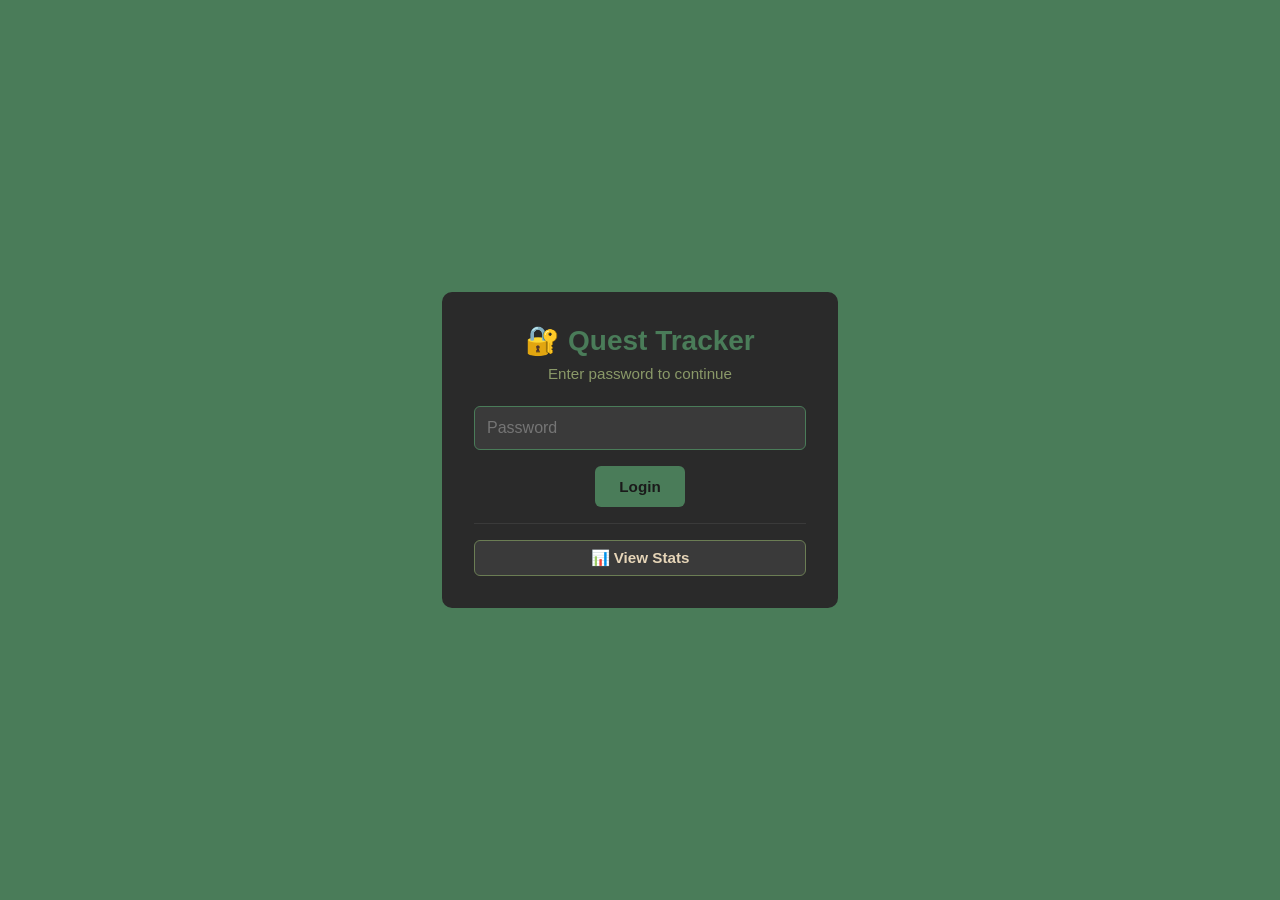
==== commit a52bbf61: "Fixed some stuff. - Removed passkey and switched to password-only login, - Fixed some really annoyi" ====
--- a/index.html
+++ b/index.html
@@ -16,7 +16,6 @@
         (function() {
             var savedTheme = localStorage.getItem('active_theme') || 'default';
             var themeFile = (savedTheme === 'custom') ? 'custom-theme.css' : 'theme-' + savedTheme + '.css';
-            // Use a random number + timestamp to force new request every time
             var bust = Date.now() + Math.random();
             var link = document.createElement('link');
             link.rel = 'stylesheet';
@@ -90,7 +89,8 @@
         .sidebar-card.shop { padding: 0; }
         .sidebar-card h2 { margin: 0; font-size: 1.125rem; color: var(--jade); }
         .point-stat { font-size: 2rem; font-weight: 700; color: var(--accent); margin: 0.5rem 0; text-align: center; }
-        .today-points-sup { font-size: 0.9rem; font-weight: 600; color: var(--success); vertical-align: super; margin-left: 2px; }
+        .bonus-points-sub { font-size: 0.9rem; font-weight: 600; color: var(--warning); vertical-align: sub; margin: 0px 0px 0px -5px; }
+        .today-points-sup { font-size: 0.9rem; font-weight: 600; color: var(--success); vertical-align: super; margin: 0px 0px 0px -26.5px; }
         .shop-header { padding: 1rem; cursor: pointer; display: flex; justify-content: space-between; align-items: center; }
         .shop-header h2 { margin: 0; font-size: 1.125rem; }
         .shop-items { margin: 1rem; display: flex; flex-direction: column; gap: 0.75rem; max-height: 300px; overflow-y: auto; }
@@ -140,8 +140,35 @@
             background: var(--olive-light);
             transform: translateY(-2px);
         }
+        .pill {
+            display: inline-block;
+            background: var(--jade);
+            color: var(--dark-grey);
+            border-radius: 12px;
+            border: 1px solid var(--jade);
+            padding: 0.25rem 0.75rem;
+            font-size: 0.75rem;
+            font-weight: 600;
+            line-height: 1.2;
+            white-space: nowrap;
+        }
+        .bonus-star {
+            background: color-mix(in srgb, var(--warning) 10%, transparent);
+            border: 1px solid var(--warning);
+            color: var(--warning);
+        }
         @media (max-width: 768px) { .logout-btn-desktop { display: none; } .logout-btn-mobile { display: inline-block; } }
         @media (min-width: 769px) { .logout-btn-mobile { display: none; } .logout-btn-desktop { display: inline-block; } }
+        input[type="password"] {
+            background: var(--dark-grey-3);
+            border: 1px solid var(--jade);
+            color: var(--cream);
+            border-radius: 6px;
+            padding: 0.75rem;
+            width: 100%;
+            margin-bottom: 1rem;
+            font-size: 1rem;
+        }
     </style>
 </head>
 <body>
@@ -150,9 +177,10 @@
 
 <div id="authModal" class="auth-modal">
     <div class="auth-box">
-        <h1>🎮 Quest Tracker</h1>
-        <p id="authSubtitle">Player 1</p>
-        <div class="auth-buttons" id="authButtons"></div>
+        <h1>🔐 Quest Tracker</h1>
+        <p>Enter password to continue</p>
+        <input type="password" id="loginPassword" placeholder="Password">
+        <button onclick="app.login()">Login</button>
         <div style="margin-top: 1rem; padding-top: 1rem; border-top: 1px solid var(--dark-grey-3);">
             <button onclick="window.location.href='stats.html'" class="secondary" style="width: 100%;">📊 View Stats</button>
         </div>
@@ -184,7 +212,11 @@
         <div class="sidebar">
             <div class="sidebar-card">
                 <h2>⭐ Points Balance</h2>
-                <div class="point-stat"><span id="displayTotalPoints">0</span><sup id="displayTodayPoints" class="today-points-sup"></sup></div>
+                <div class="point-stat" style="position: relative; display: inline-block; text-align: center; width: 100%;">
+                    <span id="displayTotalPoints">0</span>
+                    <sub id="displayTodayBonusPoints" class="bonus-points-sub">+0</sub>
+                    <sup id="displayTodayPoints" class="today-points-sup">+0</sup>
+                </div>
             </div>
             <div class="sidebar-card shop">
                 <div class="shop-header" onclick="app.toggleShop()">
@@ -219,72 +251,20 @@
                 console.log('ServiceWorker unregistered');
             }
         });
-        // Also clear caches
         caches.keys().then(function(names) {
             for (let name of names) caches.delete(name);
         });
     }
-    if (localStorage.getItem('app_version') !== '4.0') {
+    if (localStorage.getItem('app_version') !== '4.1') {
         localStorage.clear();
-        localStorage.setItem('app_version', '4.0');
+        localStorage.setItem('app_version', '4.1');
         location.reload(true);
     }
 </script>
 
 <script>
     // ============================================
-    // WEBAUTHN HELPER - INLINED
-    // ============================================
-    const WebAuthnHelper = (() => {
-        const STORE_KEY = 'webauthn_credential';
-        const bufToBase64url = (buf) => {
-            return btoa(String.fromCharCode(...new Uint8Array(buf)))
-                .replace(/\+/g, '-').replace(/\//g, '_').replace(/=/g, '');
-        };
-        const isSupported = () => {
-            return !!(window.PublicKeyCredential && navigator.credentials && navigator.credentials.create && navigator.credentials.get);
-        };
-        const register = async (username = 'Player 1') => {
-            if (!isSupported()) return { success: false, error: 'WebAuthn not supported.' };
-            const userId = crypto.getRandomValues(new Uint8Array(16));
-            const challenge = crypto.getRandomValues(new Uint8Array(32));
-            const publicKeyOptions = {
-                challenge, rp: { name: 'Quest Tracker', id: window.location.hostname },
-                user: { id: userId, name: username, displayName: username },
-                pubKeyCredParams: [{ type: 'public-key', alg: -7 }, { type: 'public-key', alg: -257 }],
-                authenticatorSelection: { authenticatorAttachment: 'platform', userVerification: 'required', residentKey: 'preferred' },
-                timeout: 60000, attestation: 'none'
-            };
-            try {
-                const credential = await navigator.credentials.create({ publicKey: publicKeyOptions });
-                const credentialId = bufToBase64url(credential.rawId);
-                const userIdB64 = bufToBase64url(userId);
-                localStorage.setItem(STORE_KEY, JSON.stringify({ credentialId, userId: userIdB64, registeredAt: new Date().toISOString() }));
-                return { success: true, credentialId, userId: userIdB64 };
-            } catch (err) { return { success: false, error: err.message }; }
-        };
-        const authenticate = async () => {
-            if (!isSupported()) return { success: false, error: 'WebAuthn not supported.' };
-            const challenge = crypto.getRandomValues(new Uint8Array(32));
-            try {
-                await navigator.credentials.get({ publicKey: { challenge, rpId: window.location.hostname, userVerification: 'required', timeout: 60000 } });
-                return { success: true };
-            } catch (err) { return { success: false, error: err.message }; }
-        };
-        const authenticateQR = async () => {
-            if (!isSupported()) return { success: false, error: 'WebAuthn not supported.' };
-            const challenge = crypto.getRandomValues(new Uint8Array(32));
-            try {
-                await navigator.credentials.get({ publicKey: { challenge, rpId: window.location.hostname, userVerification: 'required', mediation: 'conditional', timeout: 120000 } });
-                return { success: true };
-            } catch (err) { return { success: false, error: err.message }; }
-        };
-        const reset = () => localStorage.removeItem(STORE_KEY);
-        return { isSupported, register, authenticate, authenticateQR, reset };
-    })();
-
-    // ============================================
-    // MAIN APP
+    // MAIN APP – Password based login
     // ============================================
     const app = {
         userData: null,
@@ -300,6 +280,7 @@
         lastToggledState: null,
         totalPoints: 0,
         todayPoints: 0,
+        todayBonusPoints: 0,
 
         hashCode(str) {
             let hash = 0;
@@ -312,196 +293,216 @@
         },
 
         async init() {
-            await this.loadData();
-            await this.checkPasskeyRegistration();
-            this.startReminderChecker();
-        },
-
-        async saveData() {
-            if (!this.userData) return;
-
-            const dataToSave = {
-                user: this.userData,
-                quests: this.quests,
-                history: this.history,
-                passkeyRegistered: this.passkeyRegistered
-            };
-
-            localStorage.setItem('questTrackerData', JSON.stringify(dataToSave));
-
-            try {
-                await fetch('api.php', {
-                    method: 'PUT',
+            const loggedIn = await this.checkAuth();
+            if (loggedIn) {
+                await this.loadData();
+                this.startReminderChecker();
+                this.checkDailyReset();
+                this.loadAvatar();
+                this.render();
+                this.requestNotificationPermission();
+                this.syncCalendarFeeds();
+            }
+        },
+
+        async checkAuth() {
+            try {
+                const res = await fetch('api.php?action=login_status');
+                const data = await res.json();
+                if (data.verified) {
+                    this.isLoggedIn = true;
+                    this.showApp();
+                    return true;
+                } else {
+                    this.showLoginForm();
+                    return false;
+                }
+            } catch(e) {
+                console.warn('Auth check failed:', e);
+                this.showLoginForm();
+                return false;
+            }
+        },
+
+        async login() {
+            const password = document.getElementById('loginPassword').value;
+            if (!password) {
+                alert('Please enter the password');
+                return;
+            }
+            const btn = document.querySelector('#authModal button');
+            const originalText = btn.textContent;
+            btn.textContent = 'Verifying...';
+            try {
+                const res = await fetch('api.php?action=verify_password', {
+                    method: 'POST',
                     headers: { 'Content-Type': 'application/json' },
-                    body: JSON.stringify(dataToSave)
+                    body: JSON.stringify({ password })
                 });
+                const data = await res.json();
+                if (data.success) {
+                    this.isLoggedIn = true;
+                    await this.loadData();
+                    this.showApp();
+                    this.startReminderChecker();
+                    this.checkDailyReset();
+                    this.loadAvatar();
+                    this.render();
+                    this.requestNotificationPermission();
+                    this.syncCalendarFeeds();
+                } else {
+                    alert('Invalid password');
+                }
             } catch(e) {
-                console.warn('Could not save to server:', e);
-            }
-        },
-
-        addToHistory(type, description, points) {
-            const today = new Date().toDateString();
-            const playerName = this.userData?.name || 'Player 1';
-
-            let formattedDescription = description;
-            if (type === 'reward_redeem' && !description.startsWith(playerName)) {
-                formattedDescription = `${playerName} ${description}`;
-            } else if (type === 'quest_complete' && !description.includes('Completed quest:')) {
-                formattedDescription = `Completed quest: ${description}`;
-            } else if (type === 'bonus') {
-                formattedDescription = description;
-            }
-
-            const entry = {
-                type: type,
-                description: formattedDescription,
-                points: points,
-                date: today,
-                timestamp: new Date().toISOString()
-            };
-
-            this.history.push(entry);
-
-            fetch('api.php?action=history', {
-                method: 'POST',
-                headers: { 'Content-Type': 'application/json' },
-                body: JSON.stringify({ entries: [entry] })
-            }).catch(e => console.warn('Could not save to server:', e));
-
-            const thirtyDaysAgo = new Date();
-            thirtyDaysAgo.setDate(thirtyDaysAgo.getDate() - 30);
-            this.history = this.history.filter(h => new Date(h.timestamp) > thirtyDaysAgo);
-            this.saveData();
-        },
-
-        async checkDailyReset() {
-            const now = new Date();
-            // If current time is before 3am, treat "today" as yesterday for reset purposes
-            const resetHour = 3; // 3am
-            let today = new Date(now);
-            if (now.getHours() < resetHour) {
-                today.setDate(today.getDate() - 1);
-            }
-            const todayStr = today.toDateString();
-
-            if (this.userData.lastReset !== todayStr) {
-                const yesterday = new Date(today);
-                yesterday.setDate(yesterday.getDate() - 1);
-                const yesterdayStr = yesterday.toISOString().slice(0,10);
-
-                // Fetch yesterday's completions from the database
-                let yesterdayCompletions = {};
-                try {
-                    const res = await fetch(`api.php?action=completions&date=${yesterdayStr}`);
-                    if (res.ok) {
-                        const data = await res.json();
-                        yesterdayCompletions = data.completions || {};
-                    }
-                } catch(e) {
-                    console.warn('Could not load yesterday\'s completions:', e);
-                }
-
-                // Helper function: check if a quest was due on a specific date
-                const isQuestDueOnDate = (quest, date) => {
-                    if (quest.type === 'calendar') {
-                        const expiry = new Date(quest.expires);
-                        expiry.setHours(0,0,0,0);
-                        const d = new Date(date);
-                        d.setHours(0,0,0,0);
-                        return expiry.getTime() === d.getTime();
-                    }
-
-                    // Specific dates
-                    if (quest.specific_dates && quest.specific_dates.length) {
-                        for (const pattern of quest.specific_dates) {
-                            if (this.matchesDatePattern(pattern, date)) return true;
+                alert('Login failed: ' + e.message);
+            } finally {
+                btn.textContent = originalText;
+            }
+        },
+
+        logout() {
+            if (confirm('Logout?')) {
+                fetch('api.php?action=logout', { method: 'POST' }).catch(e => console.warn);
+                this.isLoggedIn = false;
+                document.getElementById('appContainer').style.display = 'none';
+                document.getElementById('authModal').classList.remove('hidden');
+                document.getElementById('loginPassword').value = '';
+                if (this.reminderInterval) clearInterval(this.reminderInterval);
+            }
+        },
+
+        showLoginForm() {
+            document.getElementById('authModal').classList.remove('hidden');
+            document.getElementById('appContainer').style.display = 'none';
+        },
+
+        showApp() {
+            document.getElementById('authModal').classList.add('hidden');
+            document.getElementById('appContainer').style.display = 'block';
+        },
+
+        async loadData() {
+            try {
+                const res = await fetch('api.php');
+                if (res.ok) {
+                    const data = await res.json();
+                    this.userData = data.user;
+                    this.settings = data.settings;
+                    this.quests = (data.quests || []).map(q => {
+                        if (q.days_visible && typeof q.days_visible === 'string') {
+                            try { q.days_visible = JSON.parse(q.days_visible); } catch(e) { q.days_visible = null; }
                         }
-                        return false;
-                    }
-
-                    // Bi-weekly
-                    if (quest.schedule && quest.schedule.toLowerCase().includes('every other')) {
-                        return this.isBiWeeklyMatch(quest, date);
-                    }
-
-                    // Nth weekday
-                    if (this.isNthWeekdayMatch(quest, date)) return true;
-
-                    // Every weekend
-                    if (quest.schedule && quest.schedule.toLowerCase() === 'every weekend') {
-                        const dayName = date.toLocaleDateString('en-US', { weekday: 'long' });
-                        return (dayName === 'Saturday' || dayName === 'Sunday');
-                    }
-
-                    // Days visible array
-                    if (quest.days_visible && Array.isArray(quest.days_visible) && quest.days_visible.length) {
-                        const dayName = date.toLocaleDateString('en-US', { weekday: 'long' });
-                        return quest.days_visible.includes(dayName);
-                    }
-
-                    // Single weekday name in schedule
-                    if (quest.schedule) {
-                        const dayNames = ['Monday','Tuesday','Wednesday','Thursday','Friday','Saturday','Sunday'];
-                        const scheduleDay = quest.schedule.charAt(0).toUpperCase() + quest.schedule.slice(1).toLowerCase();
-                        if (dayNames.includes(scheduleDay)) {
-                            const dayName = date.toLocaleDateString('en-US', { weekday: 'long' });
-                            return scheduleDay === dayName;
+                        if (q.specific_dates && typeof q.specific_dates === 'string') {
+                            try { q.specific_dates = JSON.parse(q.specific_dates); } catch(e) { q.specific_dates = null; }
                         }
-                    }
-
-                    // Date pattern in schedule
-                    if (quest.schedule && quest.schedule.includes('/')) {
-                        if (this.matchesDatePattern(quest.schedule, date)) return true;
-                    }
-
-                    // Default: daily quest
-                    return true;
-                };
-
-                // Process each quest
-                const keepQuests = [];
-                for (const quest of this.quests) {
-                    if (quest.type === 'calendar') {
-                        keepQuests.push(quest);
-                        continue;
-                    }
-
-                    const isOneTime = quest.schedule === 'One-time';
-                    if (isOneTime && (quest.completed || yesterdayCompletions[quest.id]?.completed)) {
-                        console.log(`🗑️ Removing completed one-time quest: ${quest.name}`);
-                        continue; // skip adding to keepQuests
-                    }
-
-                    const wasDue = isQuestDueOnDate(quest, yesterday);
-                    const wasCompleted = yesterdayCompletions[quest.id]?.completed === true;
-
-                    if (wasDue && !wasCompleted) {
-                        quest.missed = true;
-                        quest.missedDate = yesterday.toDateString();
-                        console.log(`❌ Missed: ${quest.name}`);
-                    } else {
-                        quest.missed = false;
-                    }
-
-                    keepQuests.push(quest);
-                }
-
-                // Remove expired calendar quests
-                this.quests = keepQuests.filter(quest => {
-                    if (quest.type === 'calendar' && new Date(quest.expires) < today) {
-                        console.log(`🗑️ Removing expired calendar quest: ${quest.name}`);
-                        return false;
-                    }
-                    return true;
-                });
-
-                this.userData.lastReset = todayStr;
-                this.saveData();
-                this.addBonusPointsForMissed();
-                this.syncCalendarFeeds();
-                await this.loadCompletions(); // reload today's completions
-                this.render();
+                        if (!q.days_visible && q.schedule && !q.schedule.includes('/') && !q.schedule.includes('every other') && !q.schedule.includes('&')) {
+                            const dayNames = ['Monday','Tuesday','Wednesday','Thursday','Friday','Saturday','Sunday'];
+                            const scheduleDay = q.schedule.charAt(0).toUpperCase() + q.schedule.slice(1).toLowerCase();
+                            if (dayNames.includes(scheduleDay)) {
+                                q.days_visible = [scheduleDay];
+                                q.schedule = 'Daily';
+                            }
+                        }
+                        return q;
+                    });
+                    this.shopItems = data.shopItems || [];
+                    this.calendarFeeds = data.calendarFeeds || [];
+                    await this.loadPoints();
+                    await this.loadTodayBonusPoints();
+                    await this.loadCompletions();
+                }
+            } catch(e) { console.warn(e); }
+        },
+
+        async loadPoints() {
+            try {
+                const res = await fetch('api.php?action=points');
+                if (res.ok) {
+                    const data = await res.json();
+                    this.totalPoints = data.totalPoints || 0;
+                    this.todayPoints = data.todayPoints || 0;
+                }
+            } catch(e) { console.warn('Could not load points:', e); }
+        },
+
+        async loadTodayBonusPoints() {
+            try {
+                const res = await fetch('api.php?action=history');
+                if (res.ok) {
+                    const data = await res.json();
+                    const todayStr = new Date().toISOString().slice(0,10);
+                    const bonusTotal = data.history
+                        .filter(h => h.type === 'bonus' && h.date === todayStr)
+                        .reduce((sum, h) => sum + h.points, 0);
+                    this.todayBonusPoints = bonusTotal;
+                } else {
+                    this.todayBonusPoints = 0;
+                }
+            } catch(e) {
+                console.warn('Could not load bonus points:', e);
+                this.todayBonusPoints = 0;
+            }
+            const bonusTodayEl = document.getElementById('displayTodayBonusPoints');
+            if (bonusTodayEl) bonusTodayEl.textContent = `+${this.todayBonusPoints}`;
+        },
+
+        async loadCompletions() {
+            try {
+                const res = await fetch('api.php?action=completions');
+                if (res.ok) {
+                    const data = await res.json();
+                    const completions = data.completions || {};
+                    this.quests.forEach(quest => {
+                        quest.completed = completions[quest.id] ? completions[quest.id].completed : false;
+                    });
+                    await this.updateMissedFlags();
+                    this.render();
+                }
+            } catch(e) { console.error('Could not load completions:', e); }
+        },
+
+        async loadCompletionsForDate(date) {
+            try {
+                const res = await fetch(`api.php?action=completions&date=${date}`);
+                if (res.ok) {
+                    const data = await res.json();
+                    return data.completions || {};
+                }
+            } catch(e) { console.warn(`Could not load completions for ${date}:`, e); }
+            return {};
+        },
+
+        async updateMissedFlags() {
+            const todayUTC = new Date();
+            todayUTC.setUTCHours(0, 0, 0, 0);
+            const yesterdayUTC = new Date(todayUTC);
+            yesterdayUTC.setUTCDate(yesterdayUTC.getUTCDate() - 1);
+            const yesterdayStr = yesterdayUTC.toISOString().slice(0,10);
+
+            let yesterdayCompletions = {};
+            try {
+                const res = await fetch(`api.php?action=completions&date=${yesterdayStr}`);
+                if (res.ok) {
+                    const data = await res.json();
+                    yesterdayCompletions = data.completions || {};
+                }
+            } catch(e) { console.warn('Could not load yesterday\'s completions:', e); }
+
+            for (const quest of this.quests) {
+                if (quest.completed) {
+                    quest.missed = false;
+                    continue;
+                }
+                let wasDue = false;
+                if (quest.type === 'calendar') {
+                    const expiryDate = new Date(quest.expires);
+                    expiryDate.setUTCHours(0, 0, 0, 0);
+                    wasDue = expiryDate.getTime() === yesterdayUTC.getTime();
+                } else {
+                    wasDue = this.isQuestVisibleOnDate(quest, yesterdayUTC);
+                }
+                const wasCompleted = yesterdayCompletions[quest.id]?.completed === true;
+                quest.missed = wasDue && !wasCompleted;
             }
         },
 
@@ -511,11 +512,7 @@
         },
 
         checkNotificationSupport() {
-            if (!('Notification' in window)) {
-                console.log('This browser does not support notifications');
-                return false;
-            }
-            return true;
+            return 'Notification' in window;
         },
 
         requestNotificationPermission() {
@@ -542,7 +539,6 @@
             if (permission === 'granted') {
                 alert('✅ Notifications enabled!');
                 this.sendTestNotification();
-                localStorage.setItem('notifications_enabled', 'true');
             } else {
                 alert('❌ Notification permission denied');
             }
@@ -623,191 +619,6 @@
             alert(`↩️ Undid: ${quest.name}`);
         },
 
-        async loadData() {
-            try {
-                const res = await fetch('api.php');
-                if (res.ok) {
-                    const data = await res.json();
-                    this.userData = data.user;
-                    this.settings = data.settings;
-
-                    this.quests = (data.quests || []).map(q => {
-                        if (q.days_visible && typeof q.days_visible === 'string') {
-                            try {
-                                q.days_visible = JSON.parse(q.days_visible);
-                            } catch(e) {
-                                if (q.days_visible && q.days_visible !== 'null') {
-                                    q.days_visible = [q.days_visible];
-                                } else {
-                                    q.days_visible = null;
-                                }
-                            }
-                        }
-                        if (q.specific_dates && typeof q.specific_dates === 'string') {
-                            try {
-                                q.specific_dates = JSON.parse(q.specific_dates);
-                            } catch(e) { q.specific_dates = null; }
-                        }
-                        if (!q.days_visible && q.schedule && !q.schedule.includes('/') && !q.schedule.includes('every other') && !q.schedule.includes('&')) {
-                            const dayNames = ['Monday','Tuesday','Wednesday','Thursday','Friday','Saturday','Sunday'];
-                            const scheduleDay = q.schedule.charAt(0).toUpperCase() + q.schedule.slice(1).toLowerCase();
-                            if (dayNames.includes(scheduleDay)) {
-                                q.days_visible = [scheduleDay];
-                                q.schedule = 'Daily';
-                            }
-                        }
-                        return q;
-                    });
-
-                    this.shopItems = data.shopItems || [];
-                    this.calendarFeeds = data.calendarFeeds || [];
-
-                    await this.loadPoints();
-                    await this.loadCompletions();
-
-                    return;
-                }
-            } catch (e) { console.warn(e); }
-        },
-
-        async loadPoints() {
-            try {
-                const res = await fetch('api.php?action=points');
-                if (res.ok) {
-                    const data = await res.json();
-                    this.totalPoints = data.totalPoints || 0;
-                    this.todayPoints = data.todayPoints || 0;
-                }
-            } catch(e) { console.warn('Could not load points:', e); }
-        },
-
-        async loadCompletions() {
-            try {
-                const res = await fetch('api.php?action=completions');
-                if (res.ok) {
-                    const data = await res.json();
-                    const completions = data.completions || {};
-                    this.quests.forEach(quest => {
-                        quest.completed = completions[quest.id] ? completions[quest.id].completed : false;
-                    });
-                    this.render();
-                } else {
-                    console.error('Completions fetch failed:', res.status);
-                }
-            } catch(e) {
-                console.error('Could not load completions:', e);
-            }
-        },
-
-        async loadCompletionsForDate(date) {
-            try {
-                const res = await fetch(`api.php?action=completions&date=${date}`);
-                if (res.ok) {
-                    const data = await res.json();
-                    return data.completions || {};
-                }
-            } catch(e) {
-                console.warn(`Could not load completions for ${date}:`, e);
-            }
-            return {};
-        },
-
-        async checkPasskeyRegistration() {
-            const savedLoggedIn = localStorage.getItem('quest_logged_in') === 'true';
-            const savedUserId = localStorage.getItem('quest_user_id');
-            if (savedLoggedIn && savedUserId && this.userData && this.userData.id === savedUserId) {
-                this.isLoggedIn = true;
-                this.showApp();
-                return;
-            }
-            if (!WebAuthnHelper.isSupported()) {
-                document.getElementById('authSubtitle').textContent = 'Browser not supported';
-                document.getElementById('authButtons').innerHTML = '<p style="color:var(--error);">No WebAuthn support</p>';
-                document.getElementById('authModal').classList.remove('hidden');
-                return;
-            }
-            let serverRegistered = false;
-            try { const res = await fetch('api.php?action=passkey_status'); if (res.ok) serverRegistered = (await res.json()).registered === true; } catch(e) {}
-            if (!serverRegistered) this.showRegistration();
-            else this.showLogin();
-        },
-
-        showLogin() {
-            document.getElementById('authSubtitle').textContent = 'Login';
-            document.getElementById('authButtons').innerHTML = `<button onclick="app.passkeyLogin()">🔐 Log in with Passkey</button><button onclick="app.passkeyLoginQR()" class="secondary">📱 Use QR code</button>`;
-            document.getElementById('authModal').classList.remove('hidden');
-        },
-
-        showRegistration() {
-            document.getElementById('authSubtitle').textContent = 'Register';
-            document.getElementById('authButtons').innerHTML = `<button onclick="app.passkeyRegister()">🔐 Register with Passkey</button>`;
-            document.getElementById('authModal').classList.remove('hidden');
-        },
-
-        showApp() {
-            document.getElementById('authModal').classList.add('hidden');
-            document.getElementById('appContainer').style.display = 'block';
-            this.checkDailyReset();
-            this.loadAvatar();
-            this.render();
-            this.setSessionCookie();
-            localStorage.setItem('quest_logged_in', 'true');
-            if (this.userData) localStorage.setItem('quest_user_id', this.userData.id);
-            this.requestNotificationPermission();
-            this.syncCalendarFeeds();
-        },
-
-        async passkeyRegister() {
-            const secret = prompt('Enter the registration secret:');
-            if (!secret) return;
-            document.getElementById('authButtons').innerHTML = '<p style="color:var(--olive-light);">Creating passkey...</p>';
-            const result = await WebAuthnHelper.register('Player 1');
-            if (!result.success) { this.showRegistration(); alert('Failed: ' + result.error); return; }
-            try {
-                const res = await fetch('api.php?action=save_credential', { method: 'PUT', headers: { 'Content-Type': 'application/json', 'X-Register-Secret': secret }, body: JSON.stringify({ credentialId: result.credentialId }) });
-                if (!res.ok) throw new Error();
-            } catch(e) { alert('Server error'); WebAuthnHelper.reset(); this.showRegistration(); return; }
-            this.userData = { id: result.userId, name: 'Player 1' };
-            await this.loadData();
-            this.showApp();
-        },
-
-        async passkeyLogin() {
-            document.getElementById('authButtons').innerHTML = '<p style="color:var(--olive-light);">Waiting for passkey...</p>';
-            const result = await WebAuthnHelper.authenticate();
-            if (!result.success) { this.showLogin(); alert('Login failed: ' + result.error); return; }
-            this.isLoggedIn = true;
-            this.showApp();
-        },
-
-        async passkeyLoginQR() {
-            document.getElementById('authButtons').innerHTML = '<p style="color:var(--olive-light);">Waiting for QR passkey...</p>';
-            const result = await WebAuthnHelper.authenticateQR();
-            if (!result.success) { this.showLogin(); alert('Login failed: ' + result.error); return; }
-            this.isLoggedIn = true;
-            this.showApp();
-        },
-
-        logout() {
-            if (confirm('Logout?')) {
-                this.isLoggedIn = false;
-                document.cookie = 'quest_session=; expires=Thu, 01 Jan 1970 00:00:00 UTC; path=/;';
-                document.cookie = 'quest_logged_in=; expires=Thu, 01 Jan 1970 00:00:00 UTC; path=/;';
-                localStorage.removeItem('quest_logged_in');
-                localStorage.removeItem('quest_user_id');
-                document.getElementById('appContainer').style.display = 'none';
-                this.showLogin();
-            }
-        },
-
-        setSessionCookie() {
-            if (!this.userData?.id) return;
-            const expires = new Date();
-            expires.setDate(expires.getDate() + 7);
-            document.cookie = `quest_session=${this.userData.id}; expires=${expires.toUTCString()}; path=/; SameSite=Lax; Secure`;
-            document.cookie = `quest_logged_in=true; expires=${expires.toUTCString()}; path=/; SameSite=Lax; Secure`;
-        },
-
         matchesDatePattern(pattern, date) {
             if (!pattern || pattern === '&&/&&/&&&&') return true;
             const day = String(date.getDate()).padStart(2, '0');
@@ -833,9 +644,9 @@
 
         isBiWeeklyMatch(quest, customDate = null) {
             if (!quest.schedule || !quest.schedule.toLowerCase().includes('every other')) return false;
-            const today = customDate || new Date();
-            const startOfYear = new Date(today.getFullYear(), 0, 1);
-            const pastDaysOfYear = (today - startOfYear) / 86400000;
+            const date = customDate || new Date();
+            const startOfYear = new Date(date.getFullYear(), 0, 1);
+            const pastDaysOfYear = (date - startOfYear) / 86400000;
             const weekNumber = Math.ceil((pastDaysOfYear + startOfYear.getDay() + 1) / 7);
             const scheduleLower = quest.schedule.toLowerCase();
             if (scheduleLower.includes('even') && weekNumber % 2 === 0) return true;
@@ -846,32 +657,25 @@
         getTargetWeekdayFromSchedule(schedule) {
             const weekdays = ['Monday', 'Tuesday', 'Wednesday', 'Thursday', 'Friday', 'Saturday', 'Sunday'];
             for (const day of weekdays) {
-                if (schedule.toLowerCase().includes(day.toLowerCase())) {
-                    return day;
-                }
+                if (schedule.toLowerCase().includes(day.toLowerCase())) return day;
             }
             return null;
         },
 
         isNthWeekdayMatch(quest, customDate = null) {
             if (!quest.schedule) return false;
-
             const targetDay = this.getTargetWeekdayFromSchedule(quest.schedule);
             if (!targetDay) return false;
-
-            const today = customDate || new Date();
-            const todayName = today.toLocaleDateString('en-US', { weekday: 'long' });
-
+            const date = customDate || new Date();
+            const todayName = date.toLocaleDateString('en-US', { weekday: 'long' });
             if (todayName !== targetDay) return false;
-
-            const date = today.getDate();
-            const firstOfMonth = new Date(today.getFullYear(), today.getMonth(), 1);
+            const dayOfMonth = date.getDate();
+            const firstOfMonth = new Date(date.getFullYear(), date.getMonth(), 1);
             const firstDayOfWeek = firstOfMonth.getDay();
             const targetDayIndex = ['Sunday', 'Monday', 'Tuesday', 'Wednesday', 'Thursday', 'Friday', 'Saturday'].indexOf(targetDay);
-            let occurrence = Math.ceil((date + (firstDayOfWeek - targetDayIndex)) / 7);
+            let occurrence = Math.ceil((dayOfMonth + (firstDayOfWeek - targetDayIndex)) / 7);
             if (occurrence < 1) occurrence = 1;
             if (occurrence > 5) occurrence = 5;
-
             const scheduleLower = quest.schedule.toLowerCase();
             if (scheduleLower.includes('2nd') && scheduleLower.includes('4th') && (occurrence === 2 || occurrence === 4)) return true;
             if (scheduleLower.includes('1st') && scheduleLower.includes('3rd') && (occurrence === 1 || occurrence === 3)) return true;
@@ -880,7 +684,6 @@
             if (scheduleLower.includes('3rd') && occurrence === 3) return true;
             if (scheduleLower.includes('4th') && occurrence === 4) return true;
             if (scheduleLower.includes('5th') && occurrence === 5) return true;
-
             return false;
         },
 
@@ -892,24 +695,17 @@
                 expiryDate.setHours(0, 0, 0, 0);
                 return expiryDate.getTime() === today.getTime();
             }
-
             if (this.isSpecificDateMatch(quest)) return true;
-
             if (quest.schedule && quest.schedule.includes('/')) {
                 const looksLikeDate = quest.schedule.match(/\d{2}\/\d{2}\/&&&&|\d{2}\/\d{2}\/\d{4}/);
-                if (looksLikeDate) {
-                    return this.matchesDatePattern(quest.schedule, new Date());
-                }
-            }
-
+                if (looksLikeDate) return this.matchesDatePattern(quest.schedule, new Date());
+            }
             if (this.isBiWeeklyMatch(quest)) return true;
             if (this.isNthWeekdayMatch(quest)) return true;
-
             if (quest.schedule && quest.schedule.toLowerCase() === 'every weekend') {
                 const today = new Date().toLocaleDateString('en-US', { weekday: 'long' });
                 return (today === 'Saturday' || today === 'Sunday');
             }
-
             if (quest.days_visible !== null && quest.days_visible !== undefined) {
                 let daysVisible = quest.days_visible;
                 if (typeof daysVisible === 'string') {
@@ -920,7 +716,6 @@
                     return daysVisible.includes(today);
                 }
             }
-
             if (quest.schedule) {
                 const dayNames = ['Monday','Tuesday','Wednesday','Thursday','Friday','Saturday','Sunday'];
                 const scheduleDay = quest.schedule.charAt(0).toUpperCase() + quest.schedule.slice(1).toLowerCase();
@@ -929,116 +724,76 @@
                     return scheduleDay === today;
                 }
             }
-
             if (quest.schedule && (quest.schedule.includes('&') || quest.schedule.includes('every') || quest.schedule.includes('2nd') || quest.schedule.includes('1st'))) {
                 return false;
             }
-
             return true;
         },
 
-        wasVisibleYesterday(quest) {
-            const yesterday = new Date();
-            yesterday.setDate(yesterday.getDate() - 1);
-            yesterday.setHours(0, 0, 0, 0);
-
-            // Calendar quests: visible if expiry equals yesterday
-            if (quest.type === 'calendar') {
-                const expiryDate = new Date(quest.expires);
-                expiryDate.setHours(0, 0, 0, 0);
-                return expiryDate.getTime() === yesterday.getTime();
-            }
-
-            // Specific dates match (with custom date = yesterday)
-            if (this.isSpecificDateMatch(quest, yesterday)) return true;
-
-            // Date pattern in schedule (e.g., "03/08/&&&&")
+        isQuestVisibleOnDate(quest, date) {
+            if (quest.type === 'calendar') return false;
+            if (quest.specific_dates && Array.isArray(quest.specific_dates) && quest.specific_dates.length > 0) {
+                for (const pattern of quest.specific_dates) {
+                    if (this.matchesDatePattern(pattern, date)) return true;
+                }
+                return false;
+            }
             if (quest.schedule && quest.schedule.includes('/')) {
                 const looksLikeDate = quest.schedule.match(/\d{2}\/\d{2}\/&&&&|\d{2}\/\d{2}\/\d{4}/);
-                if (looksLikeDate) {
-                    return this.matchesDatePattern(quest.schedule, yesterday);
-                }
-            }
-
-            // Bi-weekly (every other week)
-            if (this.isBiWeeklyMatch(quest, yesterday)) return true;
-
-            // Nth weekday (e.g., "2nd & 4th Saturday")
-            if (this.isNthWeekdayMatch(quest, yesterday)) return true;
-
-            // "Every weekend"
+                if (looksLikeDate && this.matchesDatePattern(quest.schedule, date)) return true;
+                if (looksLikeDate) return false;
+            }
+            if (this.isBiWeeklyMatch(quest, date)) return true;
+            if (this.isNthWeekdayMatch(quest, date)) return true;
             if (quest.schedule && quest.schedule.toLowerCase() === 'every weekend') {
-                const yesterdayName = yesterday.toLocaleDateString('en-US', { weekday: 'long' });
-                return (yesterdayName === 'Saturday' || yesterdayName === 'Sunday');
-            }
-
-            // Days visible array
-            if (quest.days_visible && Array.isArray(quest.days_visible) && quest.days_visible.length > 0) {
-                const yesterdayName = yesterday.toLocaleDateString('en-US', { weekday: 'long' });
-                return quest.days_visible.includes(yesterdayName);
-            }
-
-            // Single weekday name in schedule (e.g., "Monday")
+                const utcWeekday = date.getUTCDay();
+                return (utcWeekday === 6 || utcWeekday === 0);
+            }
+            if (quest.days_visible && Array.isArray(quest.days_visible) && quest.days_visible.length) {
+                const weekdayNames = ['Sunday','Monday','Tuesday','Wednesday','Thursday','Friday','Saturday'];
+                const utcWeekday = weekdayNames[date.getUTCDay()];
+                return quest.days_visible.includes(utcWeekday);
+            }
             if (quest.schedule) {
                 const dayNames = ['Monday','Tuesday','Wednesday','Thursday','Friday','Saturday','Sunday'];
                 const scheduleDay = quest.schedule.charAt(0).toUpperCase() + quest.schedule.slice(1).toLowerCase();
                 if (dayNames.includes(scheduleDay)) {
-                    const yesterdayName = yesterday.toLocaleDateString('en-US', { weekday: 'long' });
-                    return scheduleDay === yesterdayName;
-                }
-            }
-
-            // If no schedule restrictions, it was visible yesterday (Daily quests)
-            // But only if it's not a complex schedule that didn't match above
-            if (!quest.schedule || quest.schedule === 'Daily') {
-                return true;
-            }
-
-            // Complex schedule that didn't match → not visible
-            return false;
+                    const weekdayNames = ['Sunday','Monday','Tuesday','Wednesday','Thursday','Friday','Saturday'];
+                    const utcWeekday = weekdayNames[date.getUTCDay()];
+                    return scheduleDay === utcWeekday;
+                }
+            }
+            return true;
         },
 
         async syncCalendarFeeds() {
             const calendarFeeds = this.calendarFeeds || [];
             if (calendarFeeds.length === 0) return;
-
-            // Get existing calendar quests as a Map by ID for quick lookup
             const existingMap = new Map();
-            this.quests.forEach(q => {
-                if (q.type === 'calendar') existingMap.set(q.id, q);
-            });
-
-            // Fetch new events from all feeds
+            this.quests.forEach(q => { if (q.type === 'calendar') existingMap.set(q.id, q); });
             const allEvents = [];
             for (const feed of calendarFeeds) {
                 try {
                     const events = await this.fetchCalendarEvents(feed.url);
                     allEvents.push(...events);
-                } catch(e) {
-                    console.warn('Failed to fetch calendar:', feed.url, e);
-                }
-            }
-
-            // Process each event: update existing quest or create new one
+                } catch(e) { console.warn('Failed to fetch calendar:', feed.url, e); }
+            }
             const updatedCalendarQuests = [];
             for (const event of allEvents) {
                 const startDateStr = event.start.toDateString();
                 const questName = `📅 ${event.summary || 'Calendar Event'}`;
                 const stableId = `cal_${this.hashCode(`${questName}_${startDateStr}_${event.end ? event.end.toDateString() : startDateStr}`)}`;
-
                 const existing = existingMap.get(stableId);
                 if (existing) {
-                    // Update only mutable fields, keep the object (and its 'completed' flag)
                     existing.reminder_time = event.start ? this.formatTime12hr(event.start) : null;
                     existing.expires = startDateStr;
                     updatedCalendarQuests.push(existing);
                 } else {
-                    // Create new quest object (completed = false by default)
                     const newQuest = {
                         id: stableId,
                         name: questName,
                         type: 'calendar',
-                        points: 1,
+                        points: event.points || 1,
                         completed: false,
                         reminder_time: event.start ? this.formatTime12hr(event.start) : null,
                         expires: startDateStr,
@@ -1047,19 +802,12 @@
                     updatedCalendarQuests.push(newQuest);
                 }
             }
-
-            // Remove duplicate IDs (just in case)
             const uniqueMap = new Map();
-            for (const q of updatedCalendarQuests) {
-                uniqueMap.set(q.id, q);
-            }
+            for (const q of updatedCalendarQuests) uniqueMap.set(q.id, q);
             const unique = Array.from(uniqueMap.values());
-
-            // Merge with non-calendar quests
+            await this.saveCalendarQuests(unique);
             const regularQuests = this.quests.filter(q => q.type !== 'calendar');
             this.quests = [...regularQuests, ...unique];
-
-            // Re-apply today's completions to ensure checkmarks are correct
             await this.loadCompletions();
             this.render();
         },
@@ -1085,23 +833,19 @@
                     headers: { 'Content-Type': 'application/json' },
                     body: JSON.stringify({ quests: quests, lastUpdated: new Date().toISOString() })
                 });
-            } catch(e) {
-                console.warn('Could not save calendar quests:', e);
-            }
+            } catch(e) { console.warn('Could not save calendar quests:', e); }
         },
 
         parseICal(icalData) {
             const events = [];
             const lines = icalData.split(/\r?\n/);
             let currentEvent = null;
-
             for (let i = 0; i < lines.length; i++) {
                 let line = lines[i].trim();
                 while (lines[i+1] && lines[i+1].startsWith(' ')) {
                     line += lines[i+1].trim();
                     i++;
                 }
-
                 if (line === 'BEGIN:VEVENT') {
                     currentEvent = {};
                 } else if (line === 'END:VEVENT' && currentEvent && currentEvent.summary) {
@@ -1114,25 +858,24 @@
                     if (colonIndex === -1) continue;
                     const key = line.substring(0, colonIndex).split(';')[0];
                     let value = line.substring(colonIndex + 1);
-
                     if (key === 'SUMMARY') {
                         currentEvent.summary = value.replace(/\\,/g, ',').replace(/\\n/g, '\n');
                     } else if (key === 'DESCRIPTION') {
                         currentEvent.description = value.replace(/\\,/g, ',').replace(/\\n/g, '\n');
+                        const pointsMatch = currentEvent.description.match(/ical:(\d+)/i);
+                        if (pointsMatch) {
+                            currentEvent.points = parseInt(pointsMatch[1], 10);
+                        } else {
+                            currentEvent.points = 1;
+                        }
                     } else if (key === 'DTSTART') {
                         let dateStr = value;
-                        if (dateStr.includes(':')) {
-                            const parts = dateStr.split(':');
-                            dateStr = parts[parts.length - 1];
-                        }
+                        if (dateStr.includes(':')) dateStr = dateStr.split(':').pop();
                         const startDate = this.parseICalDate(dateStr);
                         if (startDate) currentEvent.start = startDate;
                     } else if (key === 'DTEND') {
                         let dateStr = value;
-                        if (dateStr.includes(':')) {
-                            const parts = dateStr.split(':');
-                            dateStr = parts[parts.length - 1];
-                        }
+                        if (dateStr.includes(':')) dateStr = dateStr.split(':').pop();
                         const endDate = this.parseICalDate(dateStr);
                         if (endDate) currentEvent.end = endDate;
                     } else if (key === 'RRULE') {
@@ -1142,24 +885,18 @@
                     }
                 }
             }
-
             const today = new Date();
             today.setHours(0, 0, 0, 0);
             const thirtyDaysLater = new Date(today);
             thirtyDaysLater.setDate(today.getDate() + 30);
             const expandedEvents = [];
-
             for (const event of events) {
                 if (!event.start) continue;
-
                 if (event.rrule && event.rrule.includes('FREQ=WEEKLY')) {
                     let currentStart = new Date(event.start);
                     const endDate = event.end ? new Date(event.end) : new Date(currentStart);
                     const duration = endDate - currentStart;
-
-                    while (currentStart < today) {
-                        currentStart.setDate(currentStart.getDate() + 7);
-                    }
+                    while (currentStart < today) currentStart.setDate(currentStart.getDate() + 7);
                     while (currentStart <= thirtyDaysLater) {
                         const occurrenceEnd = new Date(currentStart.getTime() + duration);
                         expandedEvents.push({
@@ -1175,7 +912,6 @@
                     expandedEvents.push(event);
                 }
             }
-
             const upcomingEvents = [];
             for (const event of expandedEvents) {
                 let eventDate = event.start;
@@ -1190,7 +926,6 @@
                     });
                 }
             }
-
             upcomingEvents.sort((a, b) => a.start - b.start);
             return upcomingEvents;
         },
@@ -1210,6 +945,173 @@
             return new Date(year, month, day, hour, minute, second);
         },
 
+        async checkDailyReset() {
+            const now = new Date();
+            const resetHour = 3;
+            let today = new Date(now);
+            if (now.getHours() < resetHour) today.setDate(today.getDate() - 1);
+            const todayStr = today.toDateString();
+            let lastReset = null;
+            try {
+                const res = await fetch('api.php?action=last_reset');
+                if (res.ok) {
+                    const data = await res.json();
+                    lastReset = data.lastReset;
+                }
+            } catch(e) { console.warn('Could not fetch last reset:', e); }
+            if (lastReset !== todayStr) {
+                console.log('🔄 Running daily reset...');
+                const yesterday = new Date(today);
+                yesterday.setDate(yesterday.getDate() - 1);
+                const yesterdayStr = yesterday.toISOString().slice(0,10);
+                let yesterdayCompletions = {};
+                try {
+                    const res = await fetch(`api.php?action=completions&date=${yesterdayStr}`);
+                    if (res.ok) {
+                        const data = await res.json();
+                        yesterdayCompletions = data.completions || {};
+                    }
+                } catch(e) { console.warn('Could not load yesterday\'s completions:', e); }
+                const isQuestDueOnDate = (quest, date) => {
+                    if (quest.type === 'calendar') {
+                        const expiry = new Date(quest.expires);
+                        expiry.setHours(0,0,0,0);
+                        const d = new Date(date);
+                        d.setHours(0,0,0,0);
+                        return expiry.getTime() === d.getTime();
+                    }
+                    if (quest.specific_dates && quest.specific_dates.length) {
+                        for (const pattern of quest.specific_dates) {
+                            if (this.matchesDatePattern(pattern, date)) return true;
+                        }
+                        return false;
+                    }
+                    if (quest.schedule && quest.schedule.toLowerCase().includes('every other')) return this.isBiWeeklyMatch(quest, date);
+                    if (this.isNthWeekdayMatch(quest, date)) return true;
+                    if (quest.schedule && quest.schedule.toLowerCase() === 'every weekend') {
+                        const dayName = date.toLocaleDateString('en-US', { weekday: 'long' });
+                        return (dayName === 'Saturday' || dayName === 'Sunday');
+                    }
+                    if (quest.days_visible && Array.isArray(quest.days_visible) && quest.days_visible.length) {
+                        const dayName = date.toLocaleDateString('en-US', { weekday: 'long' });
+                        return quest.days_visible.includes(dayName);
+                    }
+                    if (quest.schedule) {
+                        const dayNames = ['Monday','Tuesday','Wednesday','Thursday','Friday','Saturday','Sunday'];
+                        const scheduleDay = quest.schedule.charAt(0).toUpperCase() + quest.schedule.slice(1).toLowerCase();
+                        if (dayNames.includes(scheduleDay)) {
+                            const dayName = date.toLocaleDateString('en-US', { weekday: 'long' });
+                            return scheduleDay === dayName;
+                        }
+                    }
+                    if (quest.schedule && quest.schedule.includes('/')) return this.matchesDatePattern(quest.schedule, date);
+                    return true;
+                };
+                const keepQuests = [];
+                for (const quest of this.quests) {
+                    if (quest.type === 'calendar') {
+                        keepQuests.push(quest);
+                        continue;
+                    }
+                    const isOneTime = quest.schedule === 'One-time';
+                    if (isOneTime && (quest.completed || yesterdayCompletions[quest.id]?.completed)) {
+                        console.log(`🗑️ Removing completed one-time quest: ${quest.name}`);
+                        continue;
+                    }
+                    const wasDue = isQuestDueOnDate(quest, yesterday);
+                    const wasCompleted = yesterdayCompletions[quest.id]?.completed === true;
+                    if (wasDue && !wasCompleted) {
+                        quest.missed = true;
+                        quest.missedDate = yesterday.toDateString();
+                    } else {
+                        quest.missed = false;
+                    }
+                    keepQuests.push(quest);
+                }
+                this.quests = keepQuests;
+                await fetch('api.php?action=update_last_reset', {
+                    method: 'POST',
+                    headers: { 'Content-Type': 'application/json' },
+                    body: JSON.stringify({ lastReset: todayStr })
+                });
+                this.saveData();
+                await this.loadCompletions();
+                await this.updateMissedFlags();
+                this.addBonusPointsForMissed();
+                this.syncCalendarFeeds();
+                this.render();
+            } else {
+                console.log('✅ Reset already done today, skipping.');
+            }
+        },
+
+        async addBonusPointsForMissed() {
+            const yesterday = new Date();
+            yesterday.setDate(yesterday.getDate() - 1);
+            const yesterdayStr = yesterday.toDateString();
+            const lastBonusDate = localStorage.getItem('lastBonusDate');
+            if (lastBonusDate === new Date().toDateString()) return;
+            const missedQuests = this.quests.filter(quest => {
+                if (quest.completed) return false;
+                if (quest.type === 'calendar') {
+                    const expiryDate = new Date(quest.expires);
+                    expiryDate.setHours(0, 0, 0, 0);
+                    yesterday.setHours(0, 0, 0, 0);
+                    return expiryDate.getTime() === yesterday.getTime();
+                }
+                return this.wasVisibleYesterday(quest);
+            });
+            if (missedQuests.length > 0) {
+                const bonusPoints = missedQuests.length;
+                this.addToHistory('bonus', `Bonus for ${missedQuests.length} missed quest${missedQuests.length !== 1 ? 's' : ''}`, bonusPoints);
+                await this.loadTodayBonusPoints();
+                localStorage.setItem('lastBonusDate', new Date().toDateString());
+                this.saveData();
+                this.render();
+                console.log(`✨ Added ${bonusPoints} bonus points for missed quests`);
+            }
+        },
+
+        wasVisibleYesterday(quest) {
+            const yesterday = new Date();
+            yesterday.setDate(yesterday.getDate() - 1);
+            const yesterdayUTC = new Date(Date.UTC(yesterday.getFullYear(), yesterday.getMonth(), yesterday.getDate()));
+            if (quest.type === 'calendar') return false;
+            return this.isQuestVisibleOnDate(quest, yesterdayUTC);
+        },
+
+        addToHistory(type, description, points) {
+            const today = new Date().toISOString().slice(0,10);
+            const entry = { type, description, points, date: today, timestamp: new Date().toISOString() };
+            this.history.push(entry);
+            fetch('api.php?action=history', {
+                method: 'POST',
+                headers: { 'Content-Type': 'application/json' },
+                body: JSON.stringify({ entries: [entry] })
+            }).catch(e => console.warn('Could not save to server:', e));
+            const thirtyDaysAgo = new Date();
+            thirtyDaysAgo.setDate(thirtyDaysAgo.getDate() - 30);
+            this.history = this.history.filter(h => new Date(h.timestamp) > thirtyDaysAgo);
+            this.saveData();
+        },
+
+        async saveData() {
+            if (!this.userData) return;
+            const dataToSave = {
+                user: this.userData,
+                quests: this.quests,
+                history: this.history
+            };
+            localStorage.setItem('questTrackerData', JSON.stringify(dataToSave));
+            try {
+                await fetch('api.php', {
+                    method: 'PUT',
+                    headers: { 'Content-Type': 'application/json' },
+                    body: JSON.stringify(dataToSave)
+                });
+            } catch(e) { console.warn('Could not save to server:', e); }
+        },
+
         render() {
             this.updatePoints();
             this.renderMissedQuests();
@@ -1222,6 +1124,8 @@
         updatePoints() {
             document.getElementById('displayTotalPoints').textContent = this.totalPoints;
             document.getElementById('totalPoints').textContent = this.todayPoints;
+            const bonusTodayEl = document.getElementById('displayTodayBonusPoints');
+            if (bonusTodayEl) bonusTodayEl.textContent = `+${this.todayBonusPoints}`;
             const supEl = document.getElementById('displayTodayPoints');
             supEl.textContent = this.todayPoints > 0 ? '+' + this.todayPoints : '';
             this.checkSideQuestUnlock();
@@ -1234,11 +1138,11 @@
         },
 
         async renderMissedQuests() {
-            const yesterday = new Date();
-            yesterday.setDate(yesterday.getDate() - 1);
-            const yesterdayStr = yesterday.toISOString().slice(0,10);
-
-            // Fetch yesterday's completions from the server
+            const todayUTC = new Date();
+            todayUTC.setUTCHours(0, 0, 0, 0);
+            const yesterdayUTC = new Date(todayUTC);
+            yesterdayUTC.setUTCDate(yesterdayUTC.getUTCDate() - 1);
+            const yesterdayStr = yesterdayUTC.toISOString().slice(0,10);
             let yesterdayCompletions = {};
             try {
                 const res = await fetch(`api.php?action=completions&date=${yesterdayStr}`);
@@ -1246,40 +1150,35 @@
                     const data = await res.json();
                     yesterdayCompletions = data.completions || {};
                 }
-            } catch(e) {
-                console.warn('Could not load yesterday\'s completions:', e);
-            }
-
-            // Determine which quests were due yesterday and not completed
+            } catch(e) { console.warn('Could not load yesterday\'s completions:', e); }
             const missedQuests = [];
             for (const quest of this.quests) {
+                if (quest.completed) continue;
+                let wasDue = false;
                 if (quest.type === 'calendar') {
                     const expiryDate = new Date(quest.expires);
-                    expiryDate.setHours(0,0,0,0);
-                    if (expiryDate.getTime() === yesterday.setHours(0,0,0,0) && !yesterdayCompletions[quest.id]?.completed) {
-                        missedQuests.push(quest);
-                    }
-                    continue;
-                }
-                const wasDue = this.wasVisibleYesterday(quest);
+                    expiryDate.setUTCHours(0, 0, 0, 0);
+                    wasDue = expiryDate.getTime() === yesterdayUTC.getTime();
+                } else {
+                    wasDue = this.isQuestVisibleOnDate(quest, yesterdayUTC);
+                }
                 const wasCompleted = yesterdayCompletions[quest.id]?.completed === true;
-                if (wasDue && !wasCompleted) {
-                    missedQuests.push(quest);
-                }
-            }
-
+                if (wasDue && !wasCompleted) missedQuests.push(quest);
+            }
             const container = document.getElementById('missedSection');
             if (!missedQuests.length) {
                 container.innerHTML = '';
                 return;
             }
-
             const isCollapsed = localStorage.getItem('missedSectionCollapsed') === 'true';
             const section = document.createElement('div');
             section.className = 'missed-section';
             section.innerHTML = `
-                <div class="missed-header" style="cursor:pointer; display:flex; justify-content:space-between; align-items:center;">
-                    <h3 style="margin:0;">⚠️ Missed Yesterday (${missedQuests.length})</h3>
+                <div class="missed-header" style="cursor:pointer; display:flex; justify-content:space-between; align-items:center; flex-wrap:wrap; gap:0.5rem;">
+                    <div>
+                        <h3 style="margin:0;">⚠️ Missed Yesterday (${missedQuests.length})</h3>
+                        <span style="font-size:0.7rem; color:var(--warning);">🌟 = +1 bonus point when completed</span>
+                    </div>
                     <div class="missed-toggle" style="transition:transform 0.3s; ${isCollapsed ? 'transform:rotate(-90deg);' : ''}">▼</div>
                 </div>
                 <div class="missed-content" style="${isCollapsed ? 'display:none;' : ''}"></div>
@@ -1296,7 +1195,7 @@
             missedQuests.forEach(quest => {
                 const item = document.createElement('div');
                 item.className = 'missed-quest';
-                item.innerHTML = `<div class="missed-quest-name">${quest.name}</div><div class="missed-quest-date">${yesterday.toDateString()}</div>`;
+                item.innerHTML = `<div class="missed-quest-name">${this.escapeHtml(quest.name)}</div><div class="missed-quest-date">${yesterdayUTC.toDateString()}</div>`;
                 content.appendChild(item);
             });
             container.innerHTML = '';
@@ -1305,19 +1204,13 @@
 
         extractGroupInfo(quest) {
             const match = quest.name.match(/^(.*?)\s*\((\d+)x\)$/);
-            if (match) {
-                return {
-                    base: match[1].trim(),
-                    step: parseInt(match[2], 10)
-                };
-            }
+            if (match) return { base: match[1].trim(), step: parseInt(match[2], 10) };
             return null;
         },
 
         filterActiveQuests(quests) {
             const groups = new Map();
             const nonGrouped = [];
-
             for (const q of quests) {
                 if (q.completed) continue;
                 const groupInfo = this.extractGroupInfo(q);
@@ -1329,9 +1222,7 @@
                     nonGrouped.push(q);
                 }
             }
-
             const result = [];
-
             for (const [base, items] of groups) {
                 items.sort((a, b) => a.step - b.step);
                 for (const item of items) {
@@ -1341,7 +1232,6 @@
                     }
                 }
             }
-
             const seenGroups = new Set();
             for (const q of nonGrouped) {
                 if (q.group_name) {
@@ -1350,19 +1240,15 @@
                 }
                 result.push(q);
             }
-
             return result;
         },
 
         sortQuestsByReminderTime(quests) {
             return [...quests].sort((a, b) => {
-                const timeA = a.reminder_time || '';
-                const timeB = b.reminder_time || '';
-                // Helper to convert "9:00 am" to minutes since midnight
                 const toMinutes = (timeStr) => {
-                    if (!timeStr) return -1; // No time → goes to top
+                    if (!timeStr) return -1;
                     const match = timeStr.match(/(\d+):(\d+)\s*(am|pm)/i);
-                    if (!match) return Infinity; // invalid → bottom
+                    if (!match) return Infinity;
                     let hours = parseInt(match[1]);
                     const minutes = parseInt(match[2]);
                     const ampm = match[3].toLowerCase();
@@ -1370,10 +1256,9 @@
                     if (ampm === 'am' && hours === 12) hours = 0;
                     return hours * 60 + minutes;
                 };
-                const minsA = toMinutes(timeA);
-                const minsB = toMinutes(timeB);
+                const minsA = toMinutes(a.reminder_time);
+                const minsB = toMinutes(b.reminder_time);
                 if (minsA !== minsB) return minsA - minsB;
-                // same time → alphabetical
                 return a.name.localeCompare(b.name);
             });
         },
@@ -1381,24 +1266,20 @@
         renderQuests() {
             const container = document.getElementById('questsContainer');
             container.innerHTML = '';
-
             let allMain = this.quests.filter(q => q.type === 'main' && this.isQuestVisibleToday(q));
             let allSide = this.quests.filter(q => q.type === 'side' && this.isQuestVisibleToday(q));
             allMain = this.sortQuestsByReminderTime(allMain);
             allSide = this.sortQuestsByReminderTime(allSide);
             const completedMain = allMain.filter(q => q.completed).length;
             const required = Math.ceil(allMain.length * 0.25);
-
             if (!this.sideQuestUnlocked && allSide.length) {
                 const lockMsg = document.createElement('div');
                 lockMsg.className = 'lock-message';
                 lockMsg.innerHTML = `🔒 Complete ${required} main quests (${completedMain}/${required}) to unlock side quests!`;
                 container.appendChild(lockMsg);
             }
-
             const main = this.filterActiveQuests(allMain);
             const side = this.filterActiveQuests(allSide);
-
             if (main.length) container.appendChild(this.createQuestSection('🎪 Main Quests', main, false));
             if (side.length) container.appendChild(this.createQuestSection('⭐ Side Quests', side, this.sideQuestUnlocked));
         },
@@ -1412,10 +1293,14 @@
                 const reminderHtml = quest.reminder_time ? `<span style="margin-left:0.5rem;">⏰ ${quest.reminder_time}</span>` : '';
                 const item = document.createElement('div');
                 item.className = `quest-item ${quest.completed ? 'completed' : ''}${!unlocked && quest.type === 'side' ? ' locked' : ''}`;
+                const bonusStarHtml = quest.missed ? `<div class="pill bonus-star">🌟</div>` : '';
                 item.innerHTML = `
                     <input type="checkbox" class="quest-checkbox" ${quest.completed ? 'checked' : ''} ${!unlocked && quest.type === 'side' ? 'disabled' : ''} onchange="app.toggleQuest('${quest.id}', '${quest.name}', ${quest.points || 1})">
                     <div class="quest-info"><p class="quest-name">${quest.name}</p><p class="quest-details">${quest.schedule || 'Daily'} ${reminderHtml}</p></div>
-                    <div class="quest-points">${quest.points || 1} pts</div>
+                    <div style="display: flex; align-items: center; gap: 0.5rem;">
+                        ${bonusStarHtml}
+                        <div class="pill">${quest.points || 1} pts</div>
+                    </div>
                 `;
                 list.appendChild(item);
             });
@@ -1426,10 +1311,10 @@
             const quest = this.quests.find(q => q.id === id);
             if (!quest) return;
             if (quest.type === 'side' && !this.sideQuestUnlocked) return;
-
+            await this.updateMissedFlags();
             const newCompleted = !quest.completed;
             const wasCompleted = quest.completed;
-
+            const wasMissed = quest.missed;
             try {
                 const res = await fetch('api.php?action=toggle_quest', {
                     method: 'POST',
@@ -1438,27 +1323,36 @@
                         quest_id: id,
                         quest_name: name,
                         points: points,
-                        completed: newCompleted
+                        completed: newCompleted,
+                        was_missed: wasMissed
                     })
                 });
-
                 if (res.ok) {
                     quest.completed = newCompleted;
-                    if (newCompleted) quest.missed = false;
-
                     if (newCompleted) {
+                        quest.missed = false;
                         this.saveLastToggle(quest.id, wasCompleted, points);
+                        if (wasMissed) {
+                            console.log('✨ Awarding bonus for:', name);
+                            this.addToHistory('bonus', `Bonus for completing missed quest: ${name}`, 1);
+                            await this.loadTodayBonusPoints();
+                            if (Notification.permission === 'granted') {
+                                new Notification('✨ Bonus Point!', {
+                                    body: `You earned +1 for completing a missed quest!`,
+                                    icon: '/favicon.ico',
+                                    tag: 'bonus-missed'
+                                });
+                            }
+                        }
                     }
-
                     await this.loadPoints();
+                    await this.loadTodayBonusPoints();
                     await this.loadCompletions();
                     this.render();
                 } else {
                     console.error('Failed to toggle quest');
                 }
-            } catch(e) {
-                console.error('Error toggling quest:', e);
-            }
+            } catch(e) { console.error('Error toggling quest:', e); }
         },
 
         renderCompleted() {
@@ -1483,16 +1377,14 @@
             const calendarQuests = this.quests.filter(q => q.type === 'calendar' && this.isQuestVisibleToday(q) && !q.completed);
             const section = document.getElementById('calendarQuestsSection');
             const container = document.getElementById('calendarQuestsList');
-            const header = document.getElementById('calendarSectionHeader');
             const toggle = document.getElementById('calendarToggle');
-
             if (!calendarQuests.length) {
                 section.style.display = 'none';
                 return;
             }
-
             section.style.display = 'block';
             container.innerHTML = '';
+            const header = document.getElementById('calendarSectionHeader');
             if (header && !header._toggleAdded) {
                 header.onclick = () => {
                     container.classList.toggle('hidden');
@@ -1500,7 +1392,6 @@
                 };
                 header._toggleAdded = true;
             }
-
             calendarQuests.forEach(quest => {
                 const item = document.createElement('div');
                 item.className = 'quest-item';
@@ -1591,36 +1482,14 @@
             } catch(e) { document.getElementById('playerAvatar').innerHTML = '🎮'; }
         },
 
-        addBonusPointsForMissed() {
-            const yesterday = new Date();
-            yesterday.setDate(yesterday.getDate() - 1);
-            const yesterdayStr = yesterday.toDateString();
-
-            const lastBonusDate = localStorage.getItem('lastBonusDate');
-            if (lastBonusDate === new Date().toDateString()) {
-                return;
-            }
-
-            const missedQuests = this.quests.filter(quest => {
-                if (quest.completed) return false;
-                if (quest.type === 'calendar') {
-                    const expiryDate = new Date(quest.expires);
-                    expiryDate.setHours(0, 0, 0, 0);
-                    yesterday.setHours(0, 0, 0, 0);
-                    return expiryDate.getTime() === yesterday.getTime();
-                }
-                return this.wasVisibleYesterday(quest);
+        escapeHtml(str) {
+            return String(str || '').replace(/[&<>]/g, function(m) {
+                if (m === '&') return '&amp;';
+                if (m === '<') return '&lt;';
+                if (m === '>') return '&gt;';
+                return m;
             });
-
-            if (missedQuests.length > 0) {
-                const bonusPoints = missedQuests.length;
-                this.addToHistory('bonus', `Bonus for ${missedQuests.length} missed quest${missedQuests.length !== 1 ? 's' : ''}`, bonusPoints);
-                localStorage.setItem('lastBonusDate', new Date().toDateString());
-                this.saveData();
-                this.render();
-                console.log(`✨ Added ${bonusPoints} bonus points for missed quests`);
-            }
-        },
+        }
     };
 
     app.init();
